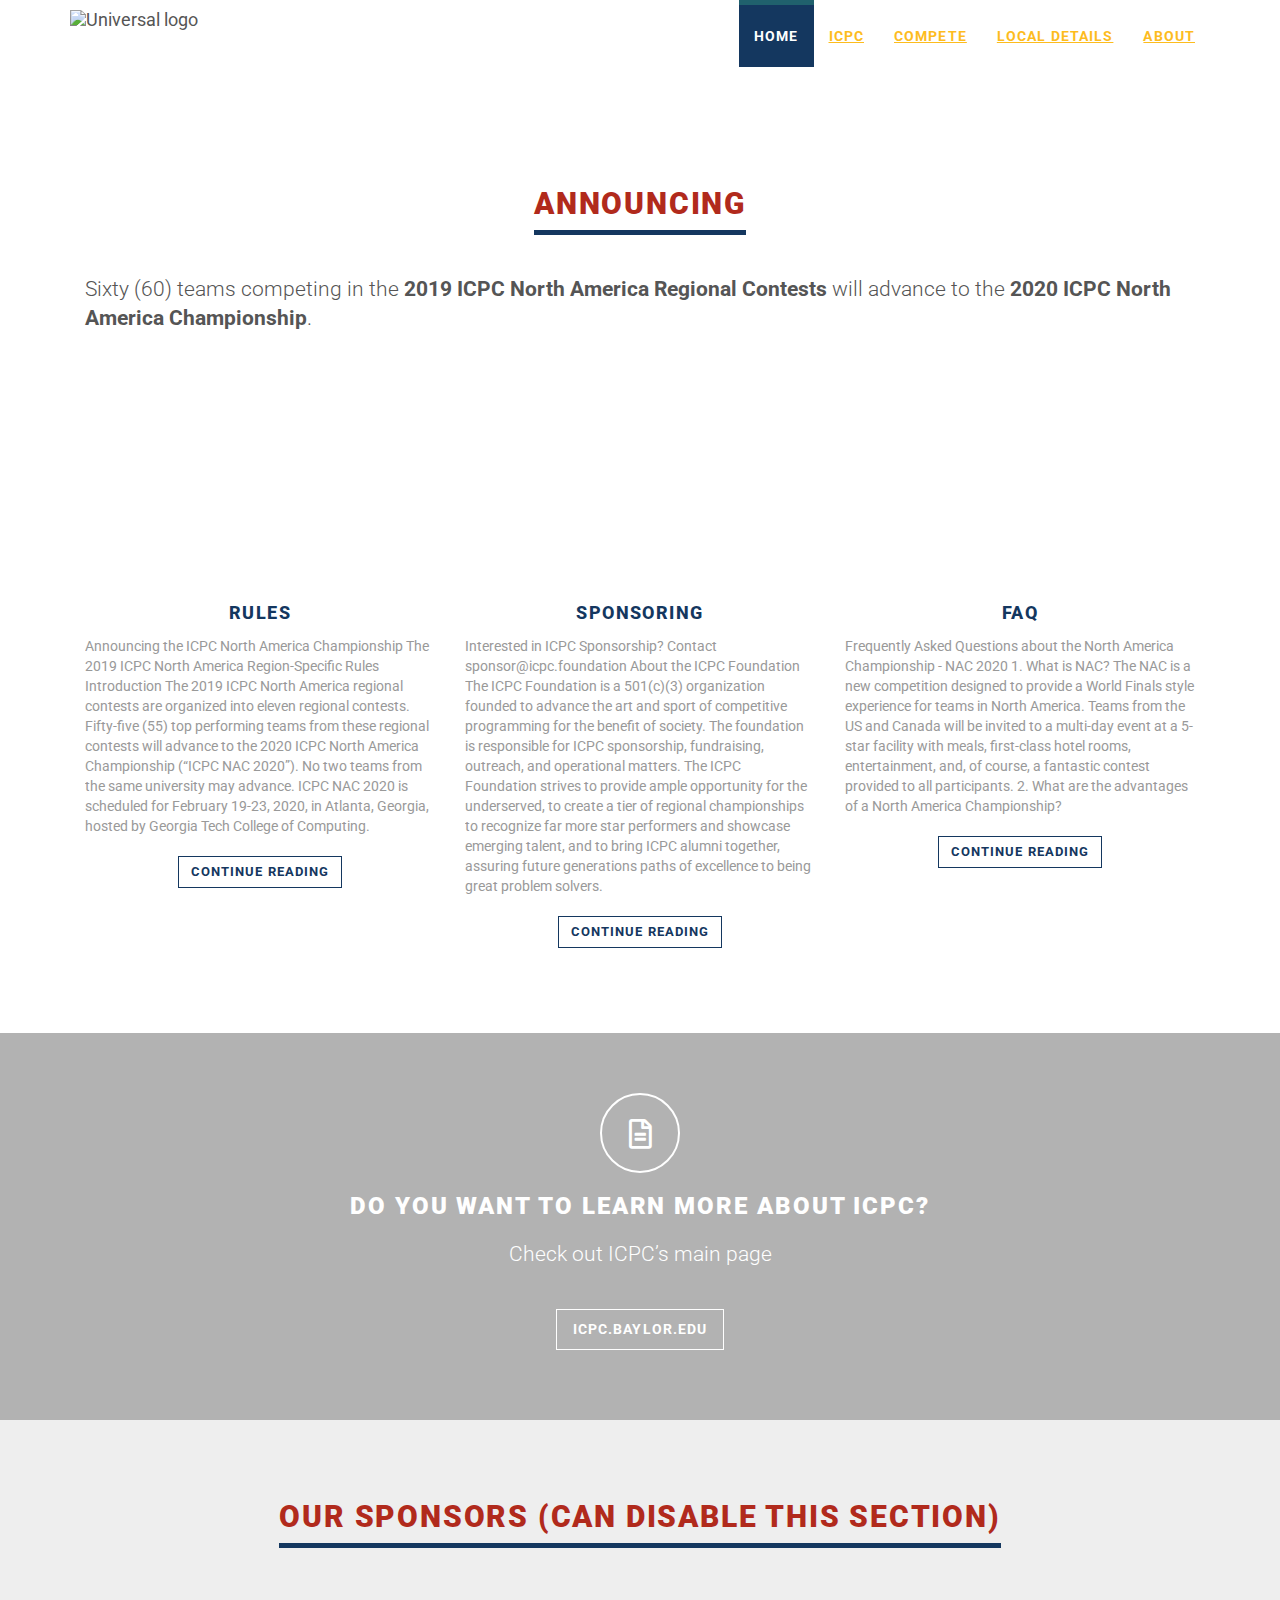
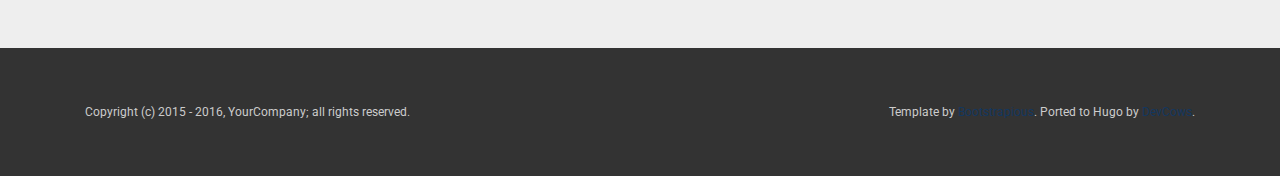
==== index.html @ 0834f76c "Add files via upload" ====
<!DOCTYPE html>
<html lang="en-us">

  <head>
  <meta charset="utf-8">
  <meta name="robots" content="all,follow">
  <meta name="googlebot" content="index,follow,snippet,archive">
  <meta name="viewport" content="width=device-width, initial-scale=1">
  
  <title>Universal</title>
  <meta name="author" content="DevCows" />
  
  
  
  
  <meta name="keywords" content="devows, hugo, go">
  
  
  <meta name="description" content="Site template made by devcows using hugo">

  <meta name="generator" content="Hugo 0.63.2" />

  
  <link href='//fonts.googleapis.com/css?family=Roboto:400,100,100italic,300,300italic,500,700,800' rel='stylesheet' type='text/css'>

  
  <link rel="stylesheet" href="//use.fontawesome.com/releases/v5.11.2/css/all.css">
  <link rel="stylesheet" href="//maxcdn.bootstrapcdn.com/bootstrap/3.3.7/css/bootstrap.min.css" integrity="sha384-BVYiiSIFeK1dGmJRAkycuHAHRg32OmUcww7on3RYdg4Va+PmSTsz/K68vbdEjh4u" crossorigin="anonymous">

  
  <link href="/css/animate.css" rel="stylesheet">

  
  
    <link href="/css/style.default.css" rel="stylesheet" id="theme-stylesheet">
  

  
  <link href="/css/custom.css" rel="stylesheet">

  
  
    <!--[if lt IE 9]>
        <script src="https://oss.maxcdn.com/html5shiv/3.7.2/html5shiv.min.js"></script>
        <script src="https://oss.maxcdn.com/respond/1.4.2/respond.min.js"></script>
    <![endif]-->
  

  
  <link rel="shortcut icon" href="/img/favicon.ico" type="image/x-icon" />
  <link rel="apple-touch-icon" href="/img/apple-touch-icon.png" />

  
  <link href="/css/owl.carousel.css" rel="stylesheet">
  <link href="/css/owl.theme.css" rel="stylesheet">

  
  <link rel="alternate" href="/index.xml" type="application/rss+xml" title="Universal">

  
  
  
  
  
  
  
  <meta property="og:locale" content="en_us">
  <meta property="og:site_name" content="Universal">
  <meta property="og:title" content="Universal">
  <meta property="og:type" content="website">
  <meta property="og:url" content="/" />
  <meta property="og:description" content="Site template made by devcows using hugo">
  <meta property="og:image" content="img/sharing-default.png">
  <meta property="og:image:type" content="image/png">
  
  
  
    <meta property="og:image:width" content="800">
    <meta property="og:image:height" content="420">
  
  
  <meta property="og:updated_time" content="2019-10-19T21:49:20&#43;0200">
  

  
  <meta name="twitter:card" content="summary">
  <meta name="twitter:site" content="@GoHugoIO">
  <meta name="twitter:title" content="Universal">
  
  <meta name="twitter:image" content="img/sharing-default.png">
  
  <meta name="twitter:description" content="Site template made by devcows using hugo">
  

</head>


  <body>

    <div id="all">

        <header>

          


          <div class="navbar-affixed-top" data-spy="affix" data-offset-top="200">

    <div class="navbar navbar-default yamm" role="navigation" id="navbar">

        <div class="container">
            <div class="navbar-header">
                <a class="navbar-brand home" href="/">
                    <img src="/img/icpc_logo_xxs.png" alt="Universal logo" class="hidden-xs hidden-sm">
                    <img src="/img/icpc_logo_xs.png" alt="Universal logo" class="visible-xs visible-sm">
                    <span class="sr-only">Universal - go to homepage</span>
                </a>
                <div class="navbar-buttons">
                    <button type="button" class="navbar-toggle btn-template-main" data-toggle="collapse" data-target="#navigation">
                      <span class="sr-only">Toggle Navigation</span>
                        <i class="fas fa-align-justify"></i>
                    </button>
                </div>
            </div>
            

            <div class="navbar-collapse collapse" id="navigation">
                <ul class="nav navbar-nav navbar-right">
                  
                  
                  
                  <li class="dropdown active">
                    
                    <a href="/">Home</a>
                    
                  </li>
                  
                  
                  <li class="dropdown">
                    
                    <a href="https://icpc.baylor.edu/">ICPC</a>
                    
                  </li>
                  
                  
                  <li class="dropdown">
                    
                    <a href="https://icpc.baylor.edu/regionals/upcoming">Compete</a>
                    
                  </li>
                  
                  
                  <li class="dropdown">
                    
                    <a href="https://icpcnac2020.cc.gatech.edu/">Local Details</a>
                    
                  </li>
                  
                  
                  <li class="dropdown">
                    
                    <a href="/about/">About</a>
                    
                  </li>
                  
                </ul>
            </div>
            

            <div class="collapse clearfix" id="search">

                <form class="navbar-form" role="search">
                    <div class="input-group">
                        <input type="text" class="form-control" placeholder="Search">
                        <span class="input-group-btn">

                    <button type="submit" class="btn btn-template-main"><i class="fas fa-search"></i></button>

                </span>
                    </div>
                </form>

            </div>
            

        </div>
    </div>
    

</div>




        </header>

        


<section>
    <div class="home-carousel">
        <div class="dark-mask"></div>
        <div class="container">
            <div class="homepage owl-carousel">
                
                <div class="item">
                    <div class="row">
                        <div class="col-sm-5 right">
                            <h1>2020 ICPC North Regional Championsip</h1>
                            <p>February 19-23, 2020</p><p>Atlanta, Georgia</p>
                        </div>
                        <div class="col-sm-7">
                            <img class="img-responsive" src="img/logo0.png" alt="">
                        </div>
                    </div>
                </div>
                
                <div class="item">
                    <div class="row">
                        <div class="col-sm-5 right">
                            <h1>Hosted by</h1>
                            <p> Georgia Tech College of Computing</p>

                        </div>
                        <div class="col-sm-7">
                            <img class="img-responsive" src="img/gt.jpg" alt="">
                        </div>
                    </div>
                </div>
                
            </div>
            
        </div>
    </div>
</section>





        




        




        

<section class="bar background-white no-mb">
    <div class="container">

        <div class="col-md-12">
            <div class="heading text-center">
                <h2>Announcing</h2>
            </div>

            <p class="lead">
              Sixty (60) teams competing in the <!-- raw HTML omitted --> <strong>2019 ICPC North America Regional Contests</strong> <!-- raw HTML omitted --> will advance to the <!-- raw HTML omitted --><strong>2020 ICPC North America Championship</strong>.
            </p>

            

            <div class="row">
                
                
                <div class="col-md-4 col-sm-6">
                    <div class="box-image-text blog">
                        <div class="top">
                            <div class="image" style="overflow:hidden">
                                
                                <img src="/img/winners.jpg" class="img-responsive" alt="" >
                                
                            </div>
                            <div class="bg"></div>
                            <div class="text">
                                <p class="buttons">
                                    <a href="/blog/2019/10/19/rules/" class="btn btn-template-transparent-primary"><i class="fas fa-link"></i> Read more</a>
                                </p>
                            </div>
                        </div>

                        <div class="content">
                            <h4><a href="/blog/2019/10/19/rules/">Rules</a></h4>
                            <p class="author-category">
                            
                            
                            </p>
                            <p class="intro">Announcing the ICPC North America Championship The 2019 ICPC North America Region-Specific Rules Introduction The 2019 ICPC North America regional contests are organized into eleven regional contests. Fifty-five (55) top performing teams from these regional contests will advance to the 2020 ICPC North America Championship (“ICPC NAC 2020”). No two teams from the same university may advance. ICPC NAC 2020 is scheduled for February 19-23, 2020, in Atlanta, Georgia, hosted by Georgia Tech College of Computing.</p>
                            <p class="read-more">
                              <a href="/blog/2019/10/19/rules/" class="btn btn-template-main">Continue reading</a>
                            </p>
                        </div>
                    </div>
                    

                </div>
                
                <div class="col-md-4 col-sm-6">
                    <div class="box-image-text blog">
                        <div class="top">
                            <div class="image" style="overflow:hidden">
                                
                                <img src="/img/logo0.png" class="img-responsive" alt="" >
                                
                            </div>
                            <div class="bg"></div>
                            <div class="text">
                                <p class="buttons">
                                    <a href="/blog/2019/10/18/sponsoring/" class="btn btn-template-transparent-primary"><i class="fas fa-link"></i> Read more</a>
                                </p>
                            </div>
                        </div>

                        <div class="content">
                            <h4><a href="/blog/2019/10/18/sponsoring/">Sponsoring</a></h4>
                            <p class="author-category">
                            
                            
                            </p>
                            <p class="intro">Interested in ICPC Sponsorship? Contact sponsor@icpc.foundation About the ICPC Foundation The ICPC Foundation is a 501(c)(3) organization founded to advance the art and sport of competitive programming for the benefit of society. The foundation is responsible for ICPC sponsorship, fundraising, outreach, and operational matters. The ICPC Foundation strives to provide ample opportunity for the underserved, to create a tier of regional championships to recognize far more star performers and showcase emerging talent, and to bring ICPC alumni together, assuring future generations paths of excellence to being great problem solvers.</p>
                            <p class="read-more">
                              <a href="/blog/2019/10/18/sponsoring/" class="btn btn-template-main">Continue reading</a>
                            </p>
                        </div>
                    </div>
                    

                </div>
                
                <div class="col-md-4 col-sm-6">
                    <div class="box-image-text blog">
                        <div class="top">
                            <div class="image" style="overflow:hidden">
                                
                                <img src="/img/banners/banner-4.jpg" class="img-responsive" alt="" >
                                
                            </div>
                            <div class="bg"></div>
                            <div class="text">
                                <p class="buttons">
                                    <a href="/blog/2019/10/17/faq/" class="btn btn-template-transparent-primary"><i class="fas fa-link"></i> Read more</a>
                                </p>
                            </div>
                        </div>

                        <div class="content">
                            <h4><a href="/blog/2019/10/17/faq/">FAQ</a></h4>
                            <p class="author-category">
                            
                            
                            </p>
                            <p class="intro">Frequently Asked Questions about the North America Championship - NAC 2020 1. What is NAC? The NAC is a new competition designed to provide a World Finals style experience for teams in North America. Teams from the US and Canada will be invited to a multi-day event at a 5-star facility with meals, first-class hotel rooms, entertainment, and, of course, a fantastic contest provided to all participants.
2. What are the advantages of a North America Championship?</p>
                            <p class="read-more">
                              <a href="/blog/2019/10/17/faq/" class="btn btn-template-main">Continue reading</a>
                            </p>
                        </div>
                    </div>
                    

                </div>
                

            </div>
            

            

        </div>
    </div>
    
</section>





        

<section class="bar background-image-fixed-2 no-mb color-white text-center">
    <div class="dark-mask"></div>
    <div class="container">
        <div class="row">
            <div class="col-md-12">
                <div class="icon icon-lg"><i class="far fa-file-alt"></i>
                </div>
                <h3 class="text-uppercase">Do you want to learn more about ICPC?</h3>
                <p class="lead">Check out ICPC&rsquo;s main page</p>
                <p class="text-center">
                    
                    <a href="https://icpc.baylor.edu/" class="btn btn-template-transparent-black btn-lg">
                    
                        
                        ICPC.BAYLOR.EDU
                        
                    
                    </a>
                    
                </p>
            </div>
        </div>
    </div>
</section>




        


<section class="bar background-gray no-mb">
    <div class="container">
        <div class="row">
            <div class="col-md-12">
                <div class="heading text-center">
                    <h2>Our Sponsors (can disable this section)</h2>
                </div>

                <p class="lead">
                  
                </p>

                <ul class="owl-carousel customers">
                    
                    <li class="item" title="customer-1">
                        
                          <a href="http://www.customer1.com" target="_blank">
                            <img src="img/clients/customer-1.png" alt="customer-1" class="img-responsive" />
                          </a>
                        
                    </li>
                    
                    <li class="item" title="customer-2">
                        
                          <a href="http://www.customer2.com" target="_blank">
                            <img src="img/clients/customer-2.png" alt="customer-2" class="img-responsive" />
                          </a>
                        
                    </li>
                    
                    <li class="item" title="customer-3">
                        
                          <a href="http://www.customer3.com" target="_blank">
                            <img src="img/clients/customer-3.png" alt="customer-3" class="img-responsive" />
                          </a>
                        
                    </li>
                    
                    <li class="item" title="customer-4">
                        
                          <a href="http://www.customer4.com" target="_blank">
                            <img src="img/clients/customer-4.png" alt="customer-4" class="img-responsive" />
                          </a>
                        
                    </li>
                    
                    <li class="item" title="customer-5">
                        
                          <a href="http://www.customer5.com" target="_blank">
                            <img src="img/clients/customer-5.png" alt="customer-5" class="img-responsive" />
                          </a>
                        
                    </li>
                    
                    <li class="item" title="customer-6">
                        
                          <a href="http://www.customer6.com" target="_blank">
                            <img src="img/clients/customer-6.png" alt="customer-6" class="img-responsive" />
                          </a>
                        
                    </li>
                    
                </ul>
                
            </div>
        </div>
    </div>
</section>





        

<div id="copyright">
    <div class="container">
        <div class="col-md-12">
            
            <p class="pull-left">Copyright (c) 2015 - 2016, YourCompany; all rights reserved.</p>
            
            <p class="pull-right">
              Template by <a href="https://bootstrapious.com/p/universal-business-e-commerce-template">Bootstrapious</a>.
              

              Ported to Hugo by <a href="https://github.com/devcows/hugo-universal-theme">DevCows</a>.
            </p>
        </div>
    </div>
</div>





    </div>
    

    
<script src="//code.jquery.com/jquery-3.1.1.min.js" integrity="sha256-hVVnYaiADRTO2PzUGmuLJr8BLUSjGIZsDYGmIJLv2b8=" crossorigin="anonymous"></script>
<script src="//maxcdn.bootstrapcdn.com/bootstrap/3.3.7/js/bootstrap.min.js" integrity="sha384-Tc5IQib027qvyjSMfHjOMaLkfuWVxZxUPnCJA7l2mCWNIpG9mGCD8wGNIcPD7Txa" crossorigin="anonymous"></script>

<script src="//cdnjs.cloudflare.com/ajax/libs/jquery-cookie/1.4.1/jquery.cookie.min.js"></script>
<script src="//cdnjs.cloudflare.com/ajax/libs/waypoints/4.0.1/jquery.waypoints.min.js"></script>
<script src="//cdnjs.cloudflare.com/ajax/libs/Counter-Up/1.0/jquery.counterup.min.js"></script>
<script src="//cdnjs.cloudflare.com/ajax/libs/jquery-parallax/1.1.3/jquery-parallax.js"></script>

<script src="//maps.googleapis.com/maps/api/js?key=AIzaSyCFhtWLJcE30xOAjcbSFi-0fnoVmQZPb1Y&v=3.exp"></script>

<script src="/js/hpneo.gmaps.js"></script>
<script src="/js/gmaps.init.js"></script>
<script src="/js/front.js"></script>


<script src="/js/owl.carousel.min.js"></script>



  </body>
</html>
---- css/style.default.css ----
.clearfix:before,
.clearfix:after,
.navbar:before,
.navbar:after,
.navbar-header:before,
.navbar-header:after {
  content: " ";
  display: table;
}
.clearfix:after,
.navbar:after,
.navbar-header:after {
  clear: both;
}
.center-block {
  display: block;
  margin-left: auto;
  margin-right: auto;
}
.pull-right {
  float: right !important;
}
.pull-left {
  float: left !important;
}
.hide {
  display: none !important;
}
.show {
  display: block !important;
}
.invisible {
  visibility: hidden;
}
.text-hide {
  font: 0/0 a;
  color: transparent;
  text-shadow: none;
  background-color: transparent;
  border: 0;
}
.hidden {
  display: none !important;
  visibility: hidden !important;
}
.affix {
  position: fixed;
  -webkit-transform: translate3d(0, 0, 0);
  transform: translate3d(0, 0, 0);
}
/* general styles */
a,
button {
  -webkit-transition: all 0.2s ease-out;
  -moz-transition: all 0.2s ease-out;
  transition: all 0.2s ease-out;
}
a i[class^="fa"],
button i[class^="fa"] {
  margin: 0 5px;
}
.clickable {
  cursor: pointer !important;
}
.required {
  color: #14375f;

}
.accent {
  color: #14375f;
}
.text-uppercase {
  text-transform: uppercase;
  letter-spacing: 0.08em;
}
@media (max-width: 991px) {
  .text-center-sm {
    text-align: center;
  }
}
p.lead {
  margin-bottom: 40px;
}
section,
div.section {
  margin-bottom: 40px;
}
.no-mb {
  margin-bottom: 0 !important;
}
.mb-small {
  margin-bottom: 20px !important;
}
.heading {
  margin-bottom: 40px;
}
.heading h1,
.heading h2,
.heading h3,
.heading h4,
.heading h5 {
  display: inline-block;
  border-bottom: solid 5px #14375f;
  line-height: 1.1;
  margin-bottom: 0;
  padding-bottom: 10px;
  vertical-align: middle;
  text-transform: uppercase;
  letter-spacing: 0.06em;
}
.heading h1 i[class^="fa"],
.heading h2 i[class^="fa"],
.heading h3 i[class^="fa"],
.heading h4 i[class^="fa"],
.heading h5 i[class^="fa"] {
  display: inline-block;
  background: #14375f;
  width: 30px;
  height: 30px;
  vertical-align: middle;
  text-align: center;
  color: #fff;
  font-size: 12px;
  line-height: 30px;
  border-radius: 15px;
}
.icon {
  display: inline-block;
  width: 80px;
  height: 80px;
  color: #fff;
  line-height: 80px;
  border-radius: 40px;
  border: solid 1px #fff;
  font-size: 20px;
}
.icon.icon-lg {
  font-size: 30px;
  border-width: 2px;
}
.ul-icons {
  padding-left: 10px;
}
.ul-icons li {
  list-style-type: none;
  line-height: 20px;
  margin-bottom: 20px;
}
.ul-icons li i {
  width: 20px;
  height: 20px;
  background: #14375f;
  color: #fff;
  text-align: center;
  border-radius: 10px;
  line-height: 20px;
  margin-right: 10px;
}
ul.list-style-none {
  list-style: none;
}
#text-page h1,
#text-page h2,
#text-page h3 {
  font-weight: 700;
}
#error-page {
  text-align: center;
  margin-top: 40px;
  margin-bottom: 100px;
}
#error-page h4 {
  margin-bottom: 40px;
}
#error-page p.buttons {
  margin-top: 40px;
}
.pages-listing .item {
  text-align: center;
}
.pages-listing .item h3 {
  font-size: 18px;
  text-transform: uppercase;
  margin-bottom: 20px;
  letter-spacing: 0.08em;
}
.pages-listing .item h3 a {
  color: #555555;
}
.pages-listing .item .text {
  margin-bottom: 20px;
}
.pages-listing .item .text p {
  color: #999999;
  font-size: 12px;
  margin-bottom: 20px;
}
.banner {
  margin-bottom: 30px;
  text-align: center;
}
.banner img {
  margin: 0 auto;
}
.banner a:hover img {
  opacity: 0.8;
  filter: alpha(opacity=80);
  -webkit-transition: all 0.2s ease-out;
  -moz-transition: all 0.2s ease-out;
  transition: all 0.2s ease-out;
}
.pages {
  text-align: center;
}
.pages .loadMore {
  text-align: center;
}
.pages .pagination {
  text-align: center;
}
.features-buttons button {
  margin-bottom: 20px;
}
@media (min-width: 1300px) {
  body.boxed {
    background: url(https://www.toptal.com/designers/subtlepatterns/patterns/subtle_zebra_3d.png);
  }
  body.boxed #all {
    position: relative;
    background: #fff;
    width: 1200px;
    margin: 0 auto;
    overflow: hidden;
    -webkit-box-shadow: 0 0 5px #cccccc;
    box-shadow: 0 0 5px #cccccc;
  }
}
#top {
  background: #555555;
  color: #eeeeee;
  padding: 10px 0;
}
#top p {
  margin: 0;
  font-size: 12px;
}
#top .social {
  float: right;
  text-align: right;
}
#top .social a {
  color: #999999;
  display: inline-block;
  width: 24px;
  height: 24px;
  border-radius: 12px;
  line-height: 24px;
  font-size: 12px;
  text-align: center;
}
#top .social a:hover {
  color: #fff;
  background: #4fbfa8;
  -webkit-transform: scale(1.1);
  transform: scale(1.1);
}
#top .social a:hover.facebook {
  background-color: #4460ae;
}
#top .social a:hover.gplus {
  background-color: #c21f25;
}
#top .social a:hover.twitter {
  background-color: #3cf;
}
#top .social a:hover.instagram {
  background-color: #cd4378;
}
#top .social a:hover.email {
  background-color: #4a7f45;
}
#top .login {
  float: right;
}
#top .login a {
  font-size: 12px;
  color: #eeeeee;
  margin-right: 15px;
  text-decoration: none;
  text-transform: uppercase;
  font-weight: 700;
  letter-spacing: 0.10em;
}
@media (max-width: 767px) {
  #top .login {
    float: left;
  }
}
#top.light {
  background: #fff;
  color: #999999;
  border-bottom: solid 1px #eeeeee;
}
#top.light .login a {
  color: #555555;
}
.navbar {
  border: none;
}
.navbar ul.nav > li > a {
  text-transform: uppercase;
  text-decoration: underline;
  font-weight: bold;
  letter-spacing: 0.08em;
  border-top: solid 5px transparent;
  color: #fdbc1e;
}
.navbar ul.nav > li > a:hover {
  border-top: solid 5px #14375f;
}
.navbar ul.nav > li.active > a,
.navbar ul.nav > li.open > a {
  text-decoration: none !important;
  border-top: solid 5px #20616d;
}
@media (max-width: 768px) {
  .navbar ul.nav > li.active > a,
  .navbar ul.nav > li.open > a {
    border-top-color: transparent;
  }
  .navbar ul.nav > li > a:hover {
    border-top-color: transparent;
  }
}
.navbar.navbar-light ul.nav > li.active > a {
  border-top: solid 5px #20616d;
  background: #fff !important;
  color: #555555 !important;
}
.navbar.navbar-light ul.nav > li.active > a:hover {
  border-top: solid 5px #20616d;
}
.navbar.navbar-light ul.nav > li > a:hover,
.navbar.navbar-light ul.nav > li.open > a:hover,
.navbar.navbar-light ul.nav > li > a:focus,
.navbar.navbar-light ul.nav > li.open > a:focus {
  border-top: solid 5px #14375f;
  background: #fff !important;
  color: #555555 !important;
}
.navbar ul.dropdown-menu {
  margin: 0;
  padding: 0;
}
.navbar ul.dropdown-menu li {
  list-style-type: none;
  border-bottom: solid 1px #eeeeee;
  text-transform: uppercase;
  letter-spacing: 0.08em;
  padding: 4px 0;
}
.navbar ul.dropdown-menu li a {
  position: relative;
  color: #999999;
  font-size: 12px;
  display: block;
  -webkit-transition: all 0.2s ease-out;
  -moz-transition: all 0.2s ease-out;
  transition: all 0.2s ease-out;
  left: 0;
}
.navbar ul.dropdown-menu li a:hover {
  color: #14375f;
  text-decoration: none;
  background: none;
  left: 2px;
  -webkit-transition: all 0.2s ease-out;
  -moz-transition: all 0.2s ease-out;
  transition: all 0.2s ease-out;
}
@media (max-width: 767px) {
  .navbar ul.dropdown-menu li a:hover {
    left: 0;
  }
}
.navbar .yamm-content h3 {
  font-size: 18px;
  text-transform: uppercase;
  padding-bottom: 10px;
  margin-top: 5px;
  border-bottom: dotted 1px #555555;
  letter-spacing: 0.08em;
}
@media (max-width: 767px) {
  .navbar .yamm-content h3 {
    font-size: 14px;
  }
}
.navbar .yamm-content h5 {
  text-transform: uppercase;
  padding-bottom: 10px;
  border-bottom: dotted 1px #555555;
  letter-spacing: 0.08em;
}
.navbar .yamm-content ul {
  margin: 0;
  padding: 0;
}
.navbar .yamm-content ul li {
  list-style-type: none;
  border-bottom: solid 1px #eeeeee;
  text-transform: uppercase;
  padding: 4px 0;
}
.navbar .yamm-content ul li a {
  position: relative;
  color: #999999;
  font-size: 12px;
  display: block;
  -webkit-transition: all 0.2s ease-out;
  -moz-transition: all 0.2s ease-out;
  transition: all 0.2s ease-out;
}
.navbar .yamm-content ul li a:hover {
  color: #14375f;
  text-decoration: none;
  padding-left: 2px;
}
.navbar .yamm-content .banner {
  margin-bottom: 10px;
}
.navbar .yamm-fw .dropdown-menu {
  padding: 0;
}
.navbar .navbar-buttons {
  float: right;
}
.navbar .navbar-buttons button,
.navbar .navbar-buttons a.btn,
.navbar .navbar-buttons .btn-default.navbar-toggle {
  margin-top: 11px;
  margin-bottom: 11px;
  margin-left: 0;
  margin-right: 5px;
}
.navbar .btn-default,
.navbar .btn-default.navbar-toggle {
  color: #999999;
  background-color: #fff;
  margin-left: 7px;
  margin-right: 0;
}
.navbar .btn-default:hover,
.navbar .btn-default.navbar-toggle:hover,
.navbar .btn-default:focus,
.navbar .btn-default.navbar-toggle:focus {
  background-color: #fff;
  border-color: #14375f;
  color: #14375f;
}
.navbar #search {
  clear: both;
  border-top: solid 1px #14375f;
  text-align: right;
}
.navbar #search form {
  float: right;
}
.navbar #search form .input-group {
  width: 500px;
}
@media (max-width: 768px) {
  .navbar #search form .input-group {
    width: 100%;
  }
}
.navbar #basket-overview a {
  margin-left: 7px;
}
.navbar-affixed-top {
  top: -32px;
}
.navbar-affixed-top.affix-top {
  -webkit-transition: all 0.5s ease-out;
  -moz-transition: all 0.5s ease-out;
  transition: all 0.5s ease-out;
}
.navbar-affixed-top.affix {
  position: fixed;
  width: 100%;
  top: 0;
  z-index: 1000;
  -webkit-box-shadow: 0 0 5px #cccccc;
  box-shadow: 0 0 5px #cccccc;
  -webkit-transition: all 0.5s ease-out;
  -moz-transition: all 0.5s ease-out;
  transition: all 0.5s ease-out;
}
body.boxed .navbar-affixed-top.affix {
  position: static;
}
#login-modal {
  overflow: hidden;
}
#login-modal .modal-header h4 {
  text-transform: uppercase;
}
#login-modal form {
  margin-bottom: 20px;
}
#login-modal a {
  color: #14375f;
}
#login-modal p {
  font-weight: 300;
  margin-bottom: 20px;
  font-size: 13px;
}
/* buttons  */
.btn {
  font-weight: 700;
  font-family: "Roboto", Helvetica, Arial, sans-serif;
  text-transform: uppercase;
  letter-spacing: 0.08em;
  padding: 6px 12px;
  font-size: 13px;
  line-height: 1.42857143;
  border-radius: 0;
}
.input-group .btn {
  font-size: 14px;
}
.btn-lg {
  padding: 10px 16px;
  font-size: 14px;
  line-height: 1.33;
  border-radius: 0;
}
.btn-sm {
  padding: 5px 10px;
  font-size: 12px;
  line-height: 1.5;
  border-radius: 0;
}
.btn-xs {
  padding: 1px 5px;
  font-size: 12px;
  line-height: 1.5;
  border-radius: 0;
}
.btn-template-main {
  color: #14375f;
  background-color: #ffffff;
  border-color: #14375f;
}
.btn-template-main:hover,
.btn-template-main:focus,
.btn-template-main:active,
.btn-template-main.active,
.open > .dropdown-toggle.btn-template-main {
  color: #14375f;
  background-color: #e6e6e6;
  border-color: #2a7d8c;
}
.btn-template-main:active,
.btn-template-main.active,
.open > .dropdown-toggle.btn-template-main {
  background-image: none;
}
.btn-template-main.disabled,
.btn-template-main[disabled],
fieldset[disabled] .btn-template-main,
.btn-template-main.disabled:hover,
.btn-template-main[disabled]:hover,
fieldset[disabled] .btn-template-main:hover,
.btn-template-main.disabled:focus,
.btn-template-main[disabled]:focus,
fieldset[disabled] .btn-template-main:focus,
.btn-template-main.disabled:active,
.btn-template-main[disabled]:active,
fieldset[disabled] .btn-template-main:active,
.btn-template-main.disabled.active,
.btn-template-main[disabled].active,
fieldset[disabled] .btn-template-main.active {
  background-color: #ffffff;
  border-color: #14375f;
}
.btn-template-main .badge {
  color: #ffffff;
  background-color: #14375f;
}
.btn-template-main:hover,
.btn-template-main:focus,
.btn-template-main:active,
.btn-template-main.active {
  background: #14375f;
  color: #ffffff;
  border-color: #14375f;
}
.btn-template-transparent-primary {
  color: #ffffff;
  background-color: transparent;
  border-color: #ffffff;
}
.btn-template-transparent-primary:hover,
.btn-template-transparent-primary:focus,
.btn-template-transparent-primary:active,
.btn-template-transparent-primary.active,
.open > .dropdown-toggle.btn-template-transparent-primary {
  color: #ffffff;
  background-color: rgba(0, 0, 0, 0);
  border-color: #e0e0e0;
}
.btn-template-transparent-primary:active,
.btn-template-transparent-primary.active,
.open > .dropdown-toggle.btn-template-transparent-primary {
  background-image: none;
}
.btn-template-transparent-primary.disabled,
.btn-template-transparent-primary[disabled],
fieldset[disabled] .btn-template-transparent-primary,
.btn-template-transparent-primary.disabled:hover,
.btn-template-transparent-primary[disabled]:hover,
fieldset[disabled] .btn-template-transparent-primary:hover,
.btn-template-transparent-primary.disabled:focus,
.btn-template-transparent-primary[disabled]:focus,
fieldset[disabled] .btn-template-transparent-primary:focus,
.btn-template-transparent-primary.disabled:active,
.btn-template-transparent-primary[disabled]:active,
fieldset[disabled] .btn-template-transparent-primary:active,
.btn-template-transparent-primary.disabled.active,
.btn-template-transparent-primary[disabled].active,
fieldset[disabled] .btn-template-transparent-primary.active {
  background-color: transparent;
  border-color: #ffffff;
}
.btn-template-transparent-primary .badge {
  color: transparent;
  background-color: #ffffff;
}
.btn-template-transparent-primary:hover,
.btn-template-transparent-primary:focus,
.btn-template-transparent-primary:active,
.btn-template-transparent-primary.active {
  background: #fff;
  color: #14375f;
  border-color: #fff;
}
.btn-template-transparent-black {
  color: #ffffff;
  background-color: transparent;
  border-color: #ffffff;
}
.btn-template-transparent-black:hover,
.btn-template-transparent-black:focus,
.btn-template-transparent-black:active,
.btn-template-transparent-black.active,
.open > .dropdown-toggle.btn-template-transparent-black {
  color: #ffffff;
  background-color: rgba(0, 0, 0, 0);
  border-color: #e0e0e0;
}
.btn-template-transparent-black:active,
.btn-template-transparent-black.active,
.open > .dropdown-toggle.btn-template-transparent-black {
  background-image: none;
}
.btn-template-transparent-black.disabled,
.btn-template-transparent-black[disabled],
fieldset[disabled] .btn-template-transparent-black,
.btn-template-transparent-black.disabled:hover,
.btn-template-transparent-black[disabled]:hover,
fieldset[disabled] .btn-template-transparent-black:hover,
.btn-template-transparent-black.disabled:focus,
.btn-template-transparent-black[disabled]:focus,
fieldset[disabled] .btn-template-transparent-black:focus,
.btn-template-transparent-black.disabled:active,
.btn-template-transparent-black[disabled]:active,
fieldset[disabled] .btn-template-transparent-black:active,
.btn-template-transparent-black.disabled.active,
.btn-template-transparent-black[disabled].active,
fieldset[disabled] .btn-template-transparent-black.active {
  background-color: transparent;
  border-color: #ffffff;
}
.btn-template-transparent-black .badge {
  color: transparent;
  background-color: #ffffff;
}
.btn-template-transparent-black:hover,
.btn-template-transparent-black:focus,
.btn-template-transparent-black:active,
.btn-template-transparent-black.active {
  background: #fff;
  color: #000;
  border-color: #fff;
}
.btn-template-primary {
  color: #ffffff;
  background-color: #14375f;
  border-color: #14375f;
}
.btn-template-primary:hover,
.btn-template-primary:focus,
.btn-template-primary:active,
.btn-template-primary.active,
.open > .dropdown-toggle.btn-template-primary {
  color: #ffffff;
  background-color: #2c8494;
  border-color: #2a7d8c;
}
.btn-template-primary:active,
.btn-template-primary.active,
.open > .dropdown-toggle.btn-template-primary {
  background-image: none;
}
.btn-template-primary.disabled,
.btn-template-primary[disabled],
fieldset[disabled] .btn-template-primary,
.btn-template-primary.disabled:hover,
.btn-template-primary[disabled]:hover,
fieldset[disabled] .btn-template-primary:hover,
.btn-template-primary.disabled:focus,
.btn-template-primary[disabled]:focus,
fieldset[disabled] .btn-template-primary:focus,
.btn-template-primary.disabled:active,
.btn-template-primary[disabled]:active,
fieldset[disabled] .btn-template-primary:active,
.btn-template-primary.disabled.active,
.btn-template-primary[disabled].active,
fieldset[disabled] .btn-template-primary.active {
  background-color: #14375f;
  border-color: #14375f;
}
.btn-template-primary .badge {
  color: #14375f;
  background-color: #ffffff;
}
#intro {
  background: url('../img/home.jpg') no-repeat center top;
  -webkit-background-size: cover;
  -moz-background-size: cover;
  -o-background-size: cover;
  background-size: cover;
}
#intro .item {
  font-family: "Roboto", Helvetica, Arial, sans-serif;
  height: 100%;
}
#intro .item h1 {
  text-transform: uppercase;
  font-size: 50px;
  color: #fff;
  margin-bottom: 40px;
  letter-spacing: 0.08em;
}
@media (max-width: 991px) {
  #intro .item h1 {
    font-size: 40px;
  }
}
@media (max-width: 767px) {
  #intro .item h1 {
    font-size: 25px;
  }
}
#intro .item h3 {
  color: #fff;
  margin-bottom: 40px;
}
@media (max-width: 767px) {
  #intro .item h3 {
    font-size: 15px;
    margin-bottom: 20px;
  }
}
#intro .item .btn {
  text-transform: none;
}
@media (max-width: 991px) {
  #intro .item .btn {
    font-size: 14px;
  }
}
@media (max-width: 991px) {
  #intro .item .carousel-caption {
    left: 10%;
    right: 10%;
  }
}
#intro .container,
#intro .row {
  height: 100%;
  position: relative;
}
.jumbotron {
  padding: 30px;
  margin-bottom: 0;
  position: relative;
  background: url('../img/winners.jpg') center center repeat;
  background-size: cover;
  -webkit-transition: all 0.2s ease-out;
  -moz-transition: all 0.2s ease-out;
  transition: all 0.2s ease-out;
}
.jumbotron .dark-mask {
  position: absolute;
  top: 0;
  left: 0;
  width: 100%;
  height: 100%;
  background: #14375f;
  opacity: 0.9;
  filter: alpha(opacity=90);
}
.jumbotron h1,
.jumbotron h2,
.jumbotron h3,
.jumbotron p,
.jumbotron ul {
  color: #fff;
}
.jumbotron h1,
.jumbotron h2,
.jumbotron h3 {
  color: #ffffff;
  text-transform: uppercase;
  letter-spacing: 0.08em;
}
.jumbotron p {
  margin-bottom: 20px;
  font-size: 21px;
  font-weight: 400;
}
.jumbotron p.text-uppercase {
  font-weight: 700;
}
.jumbotron > hr {
  border-top-color: #d5d5d5;
}
.container .jumbotron {
  border-radius: 0;
}
.jumbotron .container {
  max-width: 100%;
  z-index: 2;
}
@media screen and (min-width: 768px) {
  .jumbotron {
    padding-top: 48px;
    padding-bottom: 48px;
  }
  .container .jumbotron {
    padding-left: 60px;
    padding-right: 60px;
  }
  .jumbotron h1,
  .jumbotron .h1 {
    font-size: 46px;
  }
}
#categoryMenu h3 {
  padding: 20px;
  background: #f7f7f7;
  margin: 0;
  border-bottom: solid 1px #eeeeee;
  text-transform: uppercase;
  letter-spacing: 0.08em;
}
.panel.sidebar-menu h3 {
  padding: 5px 0;
  margin: 0;
}
.panel.sidebar-menu {
  background: #fff;
  margin: 0 0 20px;
  -webkit-box-sizing: border-box;
  -moz-box-sizing: border-box;
  box-sizing: border-box;
}
.panel.sidebar-menu .panel-heading {
  text-transform: uppercase;
  margin-bottom: 10px;
  background: none;
  padding: 0;
  letter-spacing: 0.08em;
  border-bottom: none;
}
.panel.sidebar-menu .panel-heading h1,
.panel.sidebar-menu .panel-heading h2,
.panel.sidebar-menu .panel-heading h3,
.panel.sidebar-menu .panel-heading h4,
.panel.sidebar-menu .panel-heading h5 {
  display: inline-block;
  border-bottom: solid 5px #14375f;
  line-height: 1.1;
  margin-bottom: 0;
  padding-bottom: 10px;
}
.panel.sidebar-menu .panel-heading .btn.btn-danger {
  color: #fff;
  margin-top: 5px;
}
.panel.sidebar-menu .panel-body {
  padding: 0;
}
.panel.sidebar-menu .panel-body span.colour {
  display: inline-block;
  width: 15px;
  height: 15px;
  border: solid 1px #555555;
  vertical-align: top;
  margin-top: 2px;
  margin-left: 5px;
}
.panel.sidebar-menu .panel-body span.colour.white {
  background: #fff;
}
.panel.sidebar-menu .panel-body span.colour.red {
  background: red;
}
.panel.sidebar-menu .panel-body span.colour.green {
  background: green;
}
.panel.sidebar-menu .panel-body span.colour.blue {
  background: blue;
}
.panel.sidebar-menu .panel-body span.colour.yellow {
  background: yellow;
}
.panel.sidebar-menu .panel-body label {
  color: #999999;
  font-size: 12px;
}
.panel.sidebar-menu .panel-body label:hover {
  color: #555555;
}
.panel.sidebar-menu ul.nav.category-menu {
  margin-bottom: 20px;
  text-transform: uppercase;
  font-weight: 700;
  letter-spacing: 0.08em;
}
.panel.sidebar-menu ul.nav.category-menu li a {
  font-family: "Roboto", Helvetica, Arial, sans-serif;
}
.panel.sidebar-menu ul.nav ul {
  list-style: none;
  padding-left: 0;
}
.panel.sidebar-menu ul.nav ul li {
  display: block;
}
.panel.sidebar-menu ul.nav ul li a {
  position: relative;
  font-family: "Times New Roman", Times, serif;
  font-weight: normal;
  text-transform: none !important;
  display: block;
  padding: 10px 15px;
  padding-left: 30px;
  font-size: 12px;
  color: #999999;
}
.panel.sidebar-menu ul.nav ul li a:hover,
.panel.sidebar-menu ul.nav ul li a:focus {
  text-decoration: none;
  background-color: #eeeeee;
}
.panel.sidebar-menu ul.tag-cloud {
  list-style: none;
  padding-left: 0;
}
.panel.sidebar-menu ul.tag-cloud li {
  display: inline-block;
}
.panel.sidebar-menu ul.tag-cloud li a {
  display: inline-block;
  padding: 5px;
  border: solid 1px #eeeeee;
  border-radius: 0;
  color: #14375f;
  margin: 5px 5px 5px 0;
  text-transform: uppercase;
  letter-spacing: 0.08em;
  font-weight: 700;
  font-size: 12px;
  text-decoration: none;
}
.panel.sidebar-menu ul.tag-cloud li a:hover {
  color: #14375f;
  border-color: #14375f;
}
.panel.sidebar-menu ul.tag-cloud li.active a {
  color: #FFFFFF;
  background-color: #14375f;
}
.panel.sidebar-menu ul.tag-cloud li.active a:hover {
  color: #FFFFFF;
}
.panel.sidebar-menu ul.popular,
.panel.sidebar-menu ul.recent {
  list-style: none;
  padding-left: 0;
  padding: 20px 0;
}
.panel.sidebar-menu ul.popular li,
.panel.sidebar-menu ul.recent li {
  margin-bottom: 10px;
  padding: 5px 0;
  border-bottom: dotted 1px #eeeeee;
}
.panel.sidebar-menu ul.popular li:before,
.panel.sidebar-menu ul.recent li:before,
.panel.sidebar-menu ul.popular li:after,
.panel.sidebar-menu ul.recent li:after {
  content: " ";
  display: table;
}
.panel.sidebar-menu ul.popular li:after,
.panel.sidebar-menu ul.recent li:after {
  clear: both;
}
.panel.sidebar-menu ul.popular li:before,
.panel.sidebar-menu ul.recent li:before,
.panel.sidebar-menu ul.popular li:after,
.panel.sidebar-menu ul.recent li:after {
  content: " ";
  display: table;
}
.panel.sidebar-menu ul.popular li:after,
.panel.sidebar-menu ul.recent li:after {
  clear: both;
}
.panel.sidebar-menu ul.popular li img,
.panel.sidebar-menu ul.recent li img {
  width: 50px;
  margin-right: 10px;
}
.panel.sidebar-menu ul.popular li h5,
.panel.sidebar-menu ul.recent li h5 {
  margin: 0 0 10px;
}
.panel.sidebar-menu ul.popular li h5 a,
.panel.sidebar-menu ul.recent li h5 a {
  font-weight: normal;
}
.panel.sidebar-menu ul.popular li p.date,
.panel.sidebar-menu ul.recent li p.date {
  float: right;
  font-size: 12px;
  color: #999999;
}
.panel.sidebar-menu ul.popular li:last-child,
.panel.sidebar-menu ul.recent li:last-child {
  border-bottom: none;
}
.panel.sidebar-menu .text-widget {
  font-size: 12px;
}
.panel.sidebar-menu.with-icons ul.nav li a:after {
  font-family: 'FontAwesome';
  content: "\f105";
  position: relative;
  top: 0;
  float: right;
}
/* ribbons for product sales etc. */
.ribbon {
  position: absolute;
  top: 50px;
  padding-left: 51px;
  font-weight: 700;
  letter-spacing: 0.08em;
}
.ribbon .ribbon-background {
  position: absolute;
  top: 0;
  right: 0;
}
.ribbon .theribbon {
  position: relative;
  width: 80px;
  padding: 6px 20px 6px 20px;
  margin: 30px 10px 10px -71px;
  color: #fff;
  background-color: #14375f;
  font-family: "Roboto", Helvetica, Arial, sans-serif;
}
.ribbon .theribbon:before,
.ribbon .theribbon:after {
  content: ' ';
  position: absolute;
  width: 0;
  height: 0;
}
.ribbon .theribbon:after {
  left: 0px;
  top: 100%;
  border-width: 5px 10px;
  border-style: solid;
  border-color: #000000 #000000 transparent transparent;
}
.ribbon.sale {
  top: 0;
}
.ribbon.new {
  top: 50px;
}
.ribbon.new .theribbon {
  background-color: #5bc0de;
  text-shadow: 0px 1px 2px #bbb;
}
.ribbon.new .theribbon:after {
  border-color: #2390b0 #2390b0 transparent transparent;
}
.ribbon.gift {
  top: 100px;
}
.ribbon.gift .theribbon {
  background-color: #5cb85c;
  text-shadow: 0px 1px 2px #bbb;
}
.ribbon.gift .theribbon:after {
  border-color: #357935 #357935 transparent transparent;
}
.owl-carousel .owl-controls .owl-page.active span,
.owl-theme .owl-controls .owl-page.active span,
.owl-carousel .owl-controls.clickable .owl-page:hover span,
.owl-theme .owl-controls.clickable .owl-page:hover span {
  background: #14375f;
}
.owl-carousel .owl-controls .owl-buttons,
.owl-theme .owl-controls .owl-buttons {
  position: absolute;
  top: 5px;
  right: 0;
}
.owl-carousel .owl-controls .owl-buttons div,
.owl-theme .owl-controls .owl-buttons div {
  width: 26px;
  height: 26px;
  line-height: 25px;
  margin: 0 5px 0 0;
  font-size: 18px;
  color: #14375f;
  padding: 0;
  background: #fff;
  border-radius: 13px;
  vertical-align: middle;
  text-align: center;
  opacity: 1;
  filter: alpha(opacity=100);
}
.home-carousel {
  position: relative;
  background: url('../img/photogrid.jpg') center center repeat;
  background-size: cover;
  -webkit-transition: all 0.2s ease-out;
  -moz-transition: all 0.2s ease-out;
  transition: all 0.2s ease-out;
}
.home-carousel .dark-mask {
  position: absolute;
  top: 0;
  left: 0;
  width: 100%;
  height: 100%;
  background: #14375f;
  opacity: 0.9;
  filter: alpha(opacity=90);
}
.home-carousel .owl-carousel {
  padding-top: 60px;
  padding-bottom: 20px;
}
.home-carousel .owl-theme .owl-controls .owl-page span {
  background: #666;
}
.home-carousel .owl-theme .owl-controls .owl-page.active span {
  background: #fff;
}
.home-carousel .owl-theme .owl-controls .owl-page:hover span {
  background: #fff;
}
@media (max-width: 767px) {
  .home-carousel {
    text-align: center !important;
  }
}
@media (min-width: 992px) {
  .home-carousel .right {
    text-align: right;
  }
}
.home-carousel h1,
.home-carousel h2,
.home-carousel h3,
.home-carousel p,
.home-carousel ul {
  color: #fff;
}
.home-carousel h1 {
  font-weight: 700;
  text-transform: uppercase;
  font-size: 46px;
  letter-spacing: 0.08em;
}
@media (max-width: 991px) {
  .home-carousel h1 {
    font-size: 36px;
  }
}
.home-carousel h2 {
  font-weight: 700;
  text-transform: uppercase;
  font-size: 40px;
  letter-spacing: 0.08em;
}
.home-carousel ul,
.home-carousel p {
  font-size: 18px;
  font-weight: 700;
  padding: 0;
  text-transform: uppercase;
  letter-spacing: 0.10em;
}
@media (max-width: 991px) {
  .home-carousel ul,
  .home-carousel p {
    font-size: 14px;
  }
}
.home-carousel ul li {
  margin-bottom: 10px;
}
.customers {
  padding: 0;
  margin-bottom: 40px;
}
.customers .item {
  list-style-type: none;
  text-align: center;
  margin: 0 20px;
}
.customers .item img {
  display: inline-block;
  filter: url("data:image/svg+xml;utf8,<svg xmlns=\'http://www.w3.org/2000/svg\'><filter id=\'grayscale\'><feColorMatrix type=\'matrix\' values=\'0.3333 0.3333 0.3333 0 0 0.3333 0.3333 0.3333 0 0 0.3333 0.3333 0.3333 0 0 0 0 0 1 0\'/></filter></svg>#grayscale");
  /* Firefox 10+, Firefox on Android */
  filter: gray;
  /* IE6-9 */
  -webkit-filter: grayscale(100%);
  /* Chrome 19+, Safari 6+, Safari 6+ iOS */
  -webkit-transition: all 0.2s ease-out;
  -moz-transition: all 0.2s ease-out;
  transition: all 0.2s ease-out;
}
.customers .item img:hover {
  max-width: auto;
  filter: none;
  -webkit-filter: none;
}
.testimonials {
  padding: 0;
  margin-bottom: 40px;
}
.testimonials .item {
  list-style-type: none;
  margin: 0 5px;
  background: #fff;
  padding-bottom: 60px;
  -webkit-box-sizing: border-box;
  -moz-box-sizing: border-box;
  box-sizing: border-box;
}
.testimonials .item .testimonial {
  position: relative;
  padding: 20px;
}
.testimonials .item .testimonial:before,
.testimonials .item .testimonial:after {
  content: " ";
  display: table;
}
.testimonials .item .testimonial:after {
  clear: both;
}
.testimonials .item .testimonial:before,
.testimonials .item .testimonial:after {
  content: " ";
  display: table;
}
.testimonials .item .testimonial:after {
  clear: both;
}
.testimonials .item .testimonial .text {
  color: #999999;
  margin-bottom: 40px;
}
.testimonials .item .testimonial .bottom {
  position: absolute;
  left: 0;
  bottom: 0;
  width: 100%;
  -webkit-box-sizing: border-box;
  -moz-box-sizing: border-box;
  box-sizing: border-box;
  padding: 20px;
  height: 50px;
}
.testimonials .item .testimonial .bottom .icon {
  color: #14375f;
  font-size: 30px;
  float: left;
  width: 20%;
}
.testimonials .item .testimonial .name-picture {
  float: right;
  width: 80%;
  text-align: right;
}
.testimonials .item .testimonial .name-picture h5 {
  font-size: 14px;
  text-transform: uppercase;
  letter-spacing: 0.08em;
}
.testimonials .item .testimonial .name-picture p {
  color: #999999;
  margin: 0;
  font-size: 12px;
}
.testimonials .item .testimonial .name-picture img {
  float: right;
  width: 60px;
  border-radius: 30px;
  margin-left: 10px;
}
.team-member {
  text-align: center;
  margin-bottom: 40px;
}
.team-member h3 {
  font-size: 18px;
  text-transform: uppercase;
  margin-bottom: 5px;
  letter-spacing: 0.08em;
}
.team-member h3 a {
  color: #555555;
}
.team-member p.role {
  color: #999999;
  font-size: 12px;
  text-transform: uppercase;
  letter-spacing: 0.06em;
}
.team-member .social {
  margin-bottom: 20px;
}
.team-member .social a {
  margin: 0 10px 0 0;
  color: #fff;
  display: inline-block;
  width: 26px;
  height: 26px;
  border-radius: 13px;
  line-height: 26px;
  font-size: 15px;
  text-align: center;
  -webkit-transition: all 0.2s ease-out;
  -moz-transition: all 0.2s ease-out;
  transition: all 0.2s ease-out;
  vertical-align: bottom;
}
.team-member .social a i {
  vertical-align: bottom;
  line-height: 26px;
}
.team-member .social a.facebook {
  background-color: #4460ae;
}
.team-member .social a.gplus {
  background-color: #c21f25;
}
.team-member .social a.twitter {
  background-color: #3cf;
}
.team-member .social a.instagram {
  background-color: #cd4378;
}
.team-member .social a.email {
  background-color: #4a7f45;
}
.team-member .text p {
  color: #999999;
  font-size: 12px;
}
.team-member .social,
.team-member-detail .social {
  margin-bottom: 20px;
}
.team-member .social a,
.team-member-detail .social a {
  margin: 0 10px 0 0;
  color: #fff;
  display: inline-block;
  width: 26px;
  height: 26px;
  border-radius: 13px;
  line-height: 26px;
  font-size: 15px;
  text-align: center;
  -webkit-transition: all 0.2s ease-out;
  -moz-transition: all 0.2s ease-out;
  transition: all 0.2s ease-out;
  vertical-align: bottom;
}
.team-member .social a i,
.team-member-detail .social a i {
  vertical-align: bottom;
  line-height: 26px;
}
.team-member .social a.facebook,
.team-member-detail .social a.facebook {
  background-color: #4460ae;
}
.team-member .social a.gplus,
.team-member-detail .social a.gplus {
  background-color: #c21f25;
}
.team-member .social a.twitter,
.team-member-detail .social a.twitter {
  background-color: #3cf;
}
.team-member .social a.instagram,
.team-member-detail .social a.instagram {
  background-color: #cd4378;
}
.team-member .social a.email,
.team-member-detail .social a.email {
  background-color: #4a7f45;
}
.box-simple {
  text-align: center;
  margin-bottom: 40px;
}
.box-simple .icon {
  color: #14375f;
  border-color: #14375f;
  -webkit-transition: all 0.2s ease-out;
  -moz-transition: all 0.2s ease-out;
  transition: all 0.2s ease-out;
}
.box-simple h3 {
  font-weight: normal;
  font-size: 18px;
  text-transform: uppercase;
  line-height: 1.5;
  color: #555555;
  font-weight: 800;
  letter-spacing: 0.08em;
}
.box-simple h3 a {
  color: #555555;
}
.box-simple p {
  color: #999999;
}
.box-simple:hover .icon {
  -webkit-transform: scale(1.1, 1.1);
  -ms-transform: scale(1.1, 1.1);
  -o-transform: scale(1.1, 1.1);
  transform: scale(1.1, 1.1);
}
.box-simple:hover .icon i {
  -webkit-transform: scale(1, 1);
  -ms-transform: scale(1, 1);
  -o-transform: scale(1, 1);
  transform: scale(1, 1);
}
.box-simple.box-white {
  padding: 20px;
  border: dotted 1px #999999;
}
.box-simple.box-white .icon {
  color: #555555;
  border-color: transparent;
  font-size: 70px;
}
.box-simple.box-dark {
  padding: 20px;
  border: dotted 1px #999999;
  background: #555555;
  color: #fff;
}
.box-simple.box-dark .icon {
  color: #f7f7f7;
  border-color: transparent;
  font-size: 70px;
}
.box-simple.box-dark h3 {
  color: #fff;
}
.box-simple.box-dark h3 a {
  color: #fff;
}
.box-simple.box-dark p {
  color: #fff;
}
.box-image {
  position: relative;
  overflow: hidden;
  text-align: center;
  margin: 15px 0;
}
.box-image .bg {
  position: absolute;
  top: auto;
  bottom: 0;
  width: 100%;
  height: 100%;
  opacity: 0;
  filter: alpha(opacity=0);
  background: #14375f;
}
.box-image .name {
  position: absolute;
  width: 100%;
  height: 50%;
  bottom: 0;
  -webkit-transform: translate(0, 100%);
  -ms-transform: translate(0, 100%);
  -o-transform: translate(0, 100%);
  transform: translate(0, 100%);
  -webkit-transition: all 0.2s ease-out;
  -moz-transition: all 0.2s ease-out;
  transition: all 0.2s ease-out;
  color: #fff;
  padding: 0 20px;
}
.box-image .name h3 {
  color: #fff;
  text-transform: uppercase;
  font-size: 18px;
  letter-spacing: 0.08em;
}
.box-image .name h3 a {
  color: #fff;
  text-decoration: none;
}
.box-image .text {
  position: absolute;
  width: 100%;
  height: 50%;
  top: 0;
  -webkit-transform: translate(0, -150%);
  -ms-transform: translate(0, -150%);
  -o-transform: translate(0, -150%);
  transform: translate(0, -150%);
  -webkit-transition: all 0.2s ease-out;
  -moz-transition: all 0.2s ease-out;
  transition: all 0.2s ease-out;
  color: #fff;
  padding: 0 20px;
}
.box-image:hover .bg {
  opacity: 0.7;
  filter: alpha(opacity=70);
}
.box-image:hover .name {
  position: absolute;
  -webkit-transform: translate(0, -75%);
  -ms-transform: translate(0, -75%);
  -o-transform: translate(0, -75%);
  transform: translate(0, -75%);
}
.box-image:hover .text {
  position: absolute;
  -webkit-transform: translate(0, 100%);
  -ms-transform: translate(0, 100%);
  -o-transform: translate(0, 100%);
  transform: translate(0, 100%);
}
.box-image-text {
  position: relative;
  overflow: hidden;
  text-align: center;
  margin: 15px 0;
}
.box-image-text .top {
  position: relative;
  margin-bottom: 10px;
}
.box-image-text .top .bg {
  position: absolute;
  top: auto;
  bottom: 0;
  width: 100%;
  height: 100%;
  opacity: 0;
  filter: alpha(opacity=0);
  background: #14375f;
}
.box-image-text .top .name {
  position: absolute;
  width: 100%;
  height: 50%;
  bottom: 0;
  -webkit-transform: translate(0, 100%);
  -ms-transform: translate(0, 100%);
  -o-transform: translate(0, 100%);
  transform: translate(0, 100%);
  -webkit-transition: all 0.2s ease-out;
  -moz-transition: all 0.2s ease-out;
  transition: all 0.2s ease-out;
  color: #fff;
  padding: 0 20px;
}
.box-image-text .top .name h3 {
  color: #fff;
  text-transform: uppercase;
  font-size: 18px;
  letter-spacing: 0.08em;
}
.box-image-text .top .name h3 a {
  color: #fff;
  text-decoration: none;
}
.box-image-text .top .text {
  position: absolute;
  width: 100%;
  height: 50%;
  top: 0;
  -webkit-transform: translate(0, -150%);
  -ms-transform: translate(0, -150%);
  -o-transform: translate(0, -150%);
  transform: translate(0, -150%);
  -webkit-transition: all 0.2s ease-out;
  -moz-transition: all 0.2s ease-out;
  transition: all 0.2s ease-out;
  color: #fff;
  padding: 0 20px;
}
.box-image-text .content h3,
.box-image-text .content h4 {
  text-transform: uppercase;
  line-height: 1.5;
  color: #555555;
  font-weight: 800;
  letter-spacing: 0.08em;
}
.box-image-text .content p {
  color: #999999;
}
.box-image-text:hover .bg {
  opacity: 0.7;
  filter: alpha(opacity=70);
}
.box-image-text:hover .name {
  position: absolute;
  -webkit-transform: translate(0, -75%);
  -ms-transform: translate(0, -75%);
  -o-transform: translate(0, -75%);
  transform: translate(0, -75%);
}
.box-image-text:hover .text {
  position: absolute;
  -webkit-transform: translate(0, 100%);
  -ms-transform: translate(0, 100%);
  -o-transform: translate(0, 100%);
  transform: translate(0, 100%);
}
/* universal box */
.box {
  background: #fff;
  margin: 0 0 30px;
  border: solid 1px #ccc;
  -webkit-box-sizing: border-box;
  -moz-box-sizing: border-box;
  box-sizing: border-box;
  padding: 20px 0;
  border-left: none;
  border-right: none;
}
.box .box-header {
  background: #f7f7f7;
  margin: -20px 0 20px;
  padding: 20px;
  border-bottom: solid 1px #eeeeee;
  text-transform: uppercase;
  letter-spacing: 0.08em;
}
.box .box-header:before,
.box .box-header:after {
  content: " ";
  display: table;
}
.box .box-header:after {
  clear: both;
}
.box .box-header:before,
.box .box-header:after {
  content: " ";
  display: table;
}
.box .box-header:after {
  clear: both;
}
.box .box-footer {
  background: #f7f7f7;
  margin: 30px 0 -20px;
  padding: 20px;
  border-top: solid 1px #eeeeee;
}
.box .box-footer:before,
.box .box-footer:after {
  content: " ";
  display: table;
}
.box .box-footer:after {
  clear: both;
}
.box .box-footer:before,
.box .box-footer:after {
  content: " ";
  display: table;
}
.box .box-footer:after {
  clear: both;
}
@media (max-width: 991px) {
  .box .box-footer .btn {
    margin-bottom: 20px;
  }
}
.box.no-border {
  border: none;
}
#heading-breadcrumbs {
  background: url('../img/texture-bw.png') center center repeat;
  padding: 20px 0;
  margin-bottom: 40px;
}
#heading-breadcrumbs.no-mb {
  margin-bottom: 0;
}
#heading-breadcrumbs h1 {
  color: #333333;
  text-transform: uppercase;
  font-size: 30px;
  font-weight: 700;
  letter-spacing: 0.08em;
}
@media (max-width: 991px) {
  #heading-breadcrumbs h1 {
    text-align: center;
  }
}
#heading-breadcrumbs ul.breadcrumb {
  margin-top: 5px;
  margin-bottom: 0;
}
.bar {
  position: relative;
  background: #14375f;
  padding: 60px 0;
}
.bar.background-pentagon {
  background: url('../img/texture-bw.png') center center repeat;
  border-top: solid 1px #999999;
  border-bottom: solid 1px #999999;
}
.bar.background-gray {
  background: #eeeeee;
}
.bar.background-gray-dark {
  background: #555555;
}
.bar.background-white {
  background: #fff;
}
.bar.background-image-fixed-1 {
  background: url('../img/fixed-background-1.jpg') center top no-repeat;
  background-attachment: fixed;
  background-size: cover;
}
.bar.background-image-fixed-2 {
  background: url('../img/fixed-background-2.jpg') center top no-repeat;
  background-attachment: fixed;
  background-size: cover;
}
.bar.color-white h1,
.bar.color-white h2,
.bar.color-white h3,
.bar.color-white h4,
.bar.color-white h5,
.bar.color-white h6,
.bar.color-white p {
  color: #fff;
}
.bar.padding-big {
  padding: 50px 0;
}
.bar.padding-horizontal {
  padding-left: 30px;
  padding-right: 30px;
}
.bar.margin-vertical {
  margin-top: 20px;
  margin-bottom: 20px;
}
.bar .dark-mask {
  position: absolute;
  top: 0;
  left: 0;
  width: 100%;
  height: 100%;
  background: #000;
  opacity: 0.3;
  filter: alpha(opacity=30);
}
.portfolio.no-space {
  padding: 0 15px;
}
.portfolio.no-space .box-image {
  margin: 0 -15px;
}
.portfolio-project .project-more h4 {
  color: #555555;
  text-transform: uppercase;
  margin-bottom: 0;
  text-align: left;
  font-size: 14px;
  letter-spacing: 0.08em;
}
.portfolio-project .project-more p {
  color: #999999;
  padding: 10px 0;
  margin-bottom: 20px;
  text-align: left;
}
.portfolio-showcase {
  margin: 15px 0 60px;
}
.portfolio-showcase h3 a {
  text-transform: uppercase;
  line-height: 1.5;
  letter-spacing: 0.08em;
}
.portfolio-showcase p.lead {
  color: #555555;
  margin-bottom: 20px;
}
.portfolio-showcase p {
  color: #999999;
}
.portfolio-showcase p.buttons {
  margin-top: 40px;
}
.see-more {
  text-align: center;
  margin-top: 20px;
  padding-top: 20px;
}
.see-more p {
  font-size: 28px;
  font-weight: 100;
  margin-bottom: 20px;
}
.showcase .item {
  text-align: center;
}
.showcase .item .icon {
  display: inline-block;
  width: 50px;
  height: 50px;
  color: #555555;
  line-height: 50px;
  border-radius: 25px;
  border: solid 1px #555555;
}
.showcase .item h4 {
  color: #555555;
  text-transform: uppercase;
  letter-spacing: 0.08em;
  line-height: 1.5;
  font-size: 16px;
}
.showcase .item h4 span {
  font-weight: bold;
  font-size: 51px;
}
.packages .package {
  background: #fff;
  margin-top: 25px;
  margin-bottom: 20px;
  padding-bottom: 15px;
  text-align: center;
  border: solid 1px #14375f;
  overflow: hidden;
}
.packages .package .package-header {
  height: 57px;
  color: #fff;
  line-height: 57px;
  background: #14375f;
}
.packages .package .package-header h5 {
  color: #fff;
  text-transform: uppercase;
  font-weight: bold;
  line-height: 57px;
  margin: 0;
  letter-spacing: 0.08em;
}
.packages .package .package-header.light-gray {
  background: #eeeeee;
}
.packages .package .package-header.light-gray h5 {
  color: #555555;
}
.packages .package .price {
  line-height: 120px;
  height: 100px;
  color: #fff;
  font-weight: 400;
}
.packages .package .price h4 {
  display: inline;
  font-size: 50px;
  line-height: normal;
  margin-bottom: 0;
}
.packages .package .price .period {
  line-height: normal;
  color: #999999;
}
.packages .package ul {
  padding: 0;
}
.packages .package ul li {
  list-style-type: none;
  padding-top: 10px;
  padding-bottom: 10px;
  width: 80%;
  margin: auto;
  border-bottom: 1px dotted #ccc;
}
.packages .package ul li:last-child {
  border-bottom: 0;
}
.packages .package ul li i {
  font-size: 13px;
  margin-right: 5px;
}
.packages .best-value .package {
  margin-top: 0;
  padding-bottom: 40px;
}
.packages .best-value .package .package-header {
  height: 72px;
  padding-top: 17px;
  height: 82px !important;
}
.packages .best-value .package .package-header h5 {
  font-weight: bold;
  line-height: 29px;
  text-transform: uppercase;
  letter-spacing: 0.08em;
}
.packages .best-value .package .package-header .meta-text {
  font-size: 13px;
  line-height: 15px;
}
#map {
  height: 300px;
}
#map.with-border {
  border-top: solid 1px #14375f;
  border-bottom: solid 1px #14375f;
}
#blog-listing-big .post,
#blog-homepage .post {
  margin-bottom: 60px;
}
#blog-listing-big .post h2,
#blog-homepage .post h2,
#blog-listing-big .post h4,
#blog-homepage .post h4 {
  text-transform: uppercase;
  letter-spacing: 0.08em;
}
#blog-listing-big .post h2 a,
#blog-homepage .post h2 a,
#blog-listing-big .post h4 a,
#blog-homepage .post h4 a {
  color: #555555;
}
#blog-listing-big .post h2 a:hover,
#blog-homepage .post h2 a:hover,
#blog-listing-big .post h4 a:hover,
#blog-homepage .post h4 a:hover {
  color: #14375f;
}
#blog-listing-big .post .author-category,
#blog-homepage .post .author-category {
  color: #999999;
  text-transform: uppercase;
  font-weight: 300;
  letter-spacing: 0.08em;
}
#blog-listing-big .post .author-category a,
#blog-homepage .post .author-category a {
  font-weight: 500;
}
#blog-listing-big .post .date-comments a,
#blog-homepage .post .date-comments a {
  color: #999999;
  margin-right: 20px;
}
#blog-listing-big .post .date-comments a:hover,
#blog-homepage .post .date-comments a:hover {
  color: #14375f;
}
@media (min-width: 768px) {
  #blog-listing-big .post .date-comments,
  #blog-homepage .post .date-comments {
    text-align: right;
  }
}
#blog-listing-big .post .intro,
#blog-homepage .post .intro {
  text-align: left;
}
#blog-listing-big .post .image,
#blog-homepage .post .image {
  margin-bottom: 10px;
  overflow: hidden;
}
#blog-listing-big .post .image img,
#blog-homepage .post .image img {
  -webkit-transition: all 0.2s ease-out;
  -moz-transition: all 0.2s ease-out;
  transition: all 0.2s ease-out;
}
@media (max-width: 767px) {
  #blog-listing-big .post .image img.img-responsive,
  #blog-homepage .post .image img.img-responsive {
    min-width: 100%;
  }
}
#blog-listing-big .post .video,
#blog-homepage .post .video {
  margin-bottom: 10px;
}
#blog-listing-big .post .read-more,
#blog-homepage .post .read-more {
  text-align: right;
}
#blog-listing-medium .post {
  margin-bottom: 60px;
}
#blog-listing-medium .post h2 {
  text-transform: uppercase;
  margin: 0 0 10px;
  font-size: 24px;
  letter-spacing: 0.08em;
}
#blog-listing-medium .post h2 a {
  color: #555555;
}
#blog-listing-medium .post h2 a:hover {
  color: #14375f;
}
#blog-listing-medium .post .author-category {
  float: left;
  color: #999999;
  text-transform: uppercase;
  font-weight: 300;
  font-size: 12px;
  letter-spacing: 0.08em;
}
#blog-listing-medium .post .author-category a {
  font-weight: 500;
}
#blog-listing-medium .post .date-comments {
  float: right;
  font-size: 12px;
}
#blog-listing-medium .post .date-comments a {
  color: #999999;
  margin-right: 20px;
}
#blog-listing-medium .post .date-comments a:hover {
  color: #14375f;
}
@media (min-width: 768px) {
  #blog-listing-medium .post .date-comments {
    text-align: right;
  }
}
#blog-listing-medium .post .intro {
  text-align: left;
}
#blog-listing-medium .post .clearfix:before,
#blog-listing-medium .post .clearfix:after,
#blog-listing-medium .post .navbar:before,
#blog-listing-medium .post .navbar:after,
#blog-listing-medium .post .navbar-header:before,
#blog-listing-medium .post .navbar-header:after {
  content: " ";
  display: table;
}
#blog-listing-medium .post .clearfix:after,
#blog-listing-medium .post .navbar:after,
#blog-listing-medium .post .navbar-header:after {
  clear: both;
}
#blog-listing-medium .post .clearfix:before,
#blog-listing-medium .post .clearfix:after,
#blog-listing-medium .post .navbar:before,
#blog-listing-medium .post .navbar:after,
#blog-listing-medium .post .navbar-header:before,
#blog-listing-medium .post .navbar-header:after {
  content: " ";
  display: table;
}
#blog-listing-medium .post .clearfix:after,
#blog-listing-medium .post .navbar:after,
#blog-listing-medium .post .navbar-header:after {
  clear: both;
}
#blog-listing-medium .post .image {
  margin-bottom: 10px;
  overflow: hidden;
}
#blog-listing-medium .post .image img {
  -webkit-transition: all 0.2s ease-out;
  -moz-transition: all 0.2s ease-out;
  transition: all 0.2s ease-out;
}
@media (max-width: 767px) {
  #blog-listing-medium .post .image img.img-responsive {
    min-width: 100%;
  }
}
#blog-listing-medium .post .video {
  margin-bottom: 10px;
}
#blog-listing-medium .post .read-more {
  text-align: right;
}
.box-image-text.blog .author-category {
  color: #999999;
  text-transform: uppercase;
  letter-spacing: 0.08em;
  font-weight: 300;
  font-size: 12px;
}
.box-image-text.blog .author-category a {
  font-weight: 500;
}
.box-image-text.blog .intro {
  text-align: left;
  margin-bottom: 20px;
}
#blog-homepage .post {
  margin-bottom: 30px;
}
#blog-homepage .post h2,
#blog-homepage .post h4,
#blog-homepage .post .author-category,
#blog-homepage .post .read-more {
  text-align: center;
}
#blog-homepage .post .read-more {
  margin-top: 20px;
}
#blog-post #post-content {
  margin-bottom: 20px;
}
#blog-post .comment {
  margin-bottom: 25px;
}
#blog-post .comment:before,
#blog-post .comment:after {
  content: " ";
  display: table;
}
#blog-post .comment:after {
  clear: both;
}
#blog-post .comment:before,
#blog-post .comment:after {
  content: " ";
  display: table;
}
#blog-post .comment:after {
  clear: both;
}
#blog-post .comment .posted {
  color: #999999;
  font-size: 12px;
}
#blog-post .comment .reply {
  font-family: "Roboto", Helvetica, Arial, sans-serif;
}
#blog-post .comment.last {
  margin-bottom: 0;
}
#blog-post #comments,
#blog-post #comment-form {
  padding: 20px 0;
  margin-top: 20px;
  border-top: solid 1px #eeeeee;
}
#blog-post #comments:before,
#blog-post #comment-form:before,
#blog-post #comments:after,
#blog-post #comment-form:after {
  content: " ";
  display: table;
}
#blog-post #comments:after,
#blog-post #comment-form:after {
  clear: both;
}
#blog-post #comments:before,
#blog-post #comment-form:before,
#blog-post #comments:after,
#blog-post #comment-form:after {
  content: " ";
  display: table;
}
#blog-post #comments:after,
#blog-post #comment-form:after {
  clear: both;
}
#blog-post #comments h4,
#blog-post #comment-form h4 {
  margin-bottom: 20px;
}
#blog-post #comment-form {
  margin-bottom: 20px;
}
.product {
  background: #fff;
  border-bottom: solid 1px #e6e6e6;
  -webkit-box-sizing: border-box;
  -moz-box-sizing: border-box;
  box-sizing: border-box;
  margin-bottom: 60px;
  overflow: hidden;
  text-align: center;
}
.product .image {
  overflow: hidden;
}
.product .image img {
  -webkit-transition: all 0.2s ease-out;
  -moz-transition: all 0.2s ease-out;
  transition: all 0.2s ease-out;
}
@media (max-width: 767px) {
  .product .image img.img-responsive {
    min-width: 100%;
  }
}
.product .text {
  padding: 10px;
}
.product .text h3 {
  font-size: 14px;
  font-weight: 700;
  height: 39.6px;
  text-transform: uppercase;
  letter-spacing: 0.08em;
}
.product .text h3 a {
  color: #555555;
}
.product .text h3 a:hover {
  text-decoration: none;
}
.product .text p.price {
  font-size: 18px;
}
.product .text p.price del {
  color: #999999;
}
.product .buttons {
  clear: both;
  position: absolute;
  display: none;
  bottom: 0;
  -webkit-box-sizing: border-box;
  -moz-box-sizing: border-box;
  box-sizing: border-box;
  width: 100%;
  border: solid 1px transparent;
  padding: 20px;
  background: rgba(255, 255, 255, 0.9);
  -webkit-transition: all 0.2s ease-out;
  -moz-transition: all 0.2s ease-out;
  transition: all 0.2s ease-out;
  text-align: center;
}
.product .buttons .btn {
  margin-bottom: 20px;
}
.product:hover {
  border-bottom: solid 1px #808080;
  top: 0;
}
.product:hover .buttons {
  clear: both;
  position: absolute;
  top: 0;
  background: rgba(255, 255, 255, 0.5);
}
.product:hover .image img {
  -webkit-transform: scale(1.1, 1.1);
  -ms-transform: scale(1.1, 1.1);
  -o-transform: scale(1.1, 1.1);
  transform: scale(1.1, 1.1);
}
.goToDescription {
  font-size: 12px;
  text-align: center;
  margin-bottom: 40px;
}
.goToDescription a {
  color: #999999;
  text-decoration: underline;
}
#productMain {
  margin-bottom: 30px;
}
#productMain .sizes {
  text-align: center;
}
#productMain .sizes h3 {
  font-weight: 700;
  letter-spacing: 0.08em;
  text-transform: uppercase;
  margin-bottom: 40px;
}
#productMain .sizes a {
  display: inline-block;
  width: 40px;
  height: 40px;
  border-radius: 40px;
  background: #ccc;
  line-height: 40px;
  color: #555555;
  text-align: center;
  text-decoration: none;
  font-family: "Roboto", Helvetica, Arial, sans-serif;
}
#productMain .sizes a.active,
#productMain .sizes a:hover {
  background: #14375f;
  color: #fff;
}
#productMain .sizes input {
  display: none;
}
#productMain .price {
  font-size: 40px;
  text-align: center;
  margin-top: 40px;
  margin-bottom: 40px;
}
#thumbs a {
  display: block;
  border: solid 1px transparent;
}
#thumbs a.active {
  border-color: #14375f;
}
#product-social {
  text-align: center;
}
#product-social h4 {
  font-weight: 300;
  margin-bottom: 10px;
}
#product-social p {
  line-height: 26px;
}
#product-social p a {
  margin: 0 10px 0 0;
  color: #fff;
  display: inline-block;
  width: 26px;
  height: 26px;
  border-radius: 13px;
  line-height: 26px;
  font-size: 15px;
  text-align: center;
  -webkit-transition: all 0.2s ease-out;
  -moz-transition: all 0.2s ease-out;
  transition: all 0.2s ease-out;
  vertical-align: bottom;
}
#product-social p a i {
  vertical-align: bottom;
  line-height: 26px;
}
#product-social p a.facebook {
  background-color: #4460ae;
}
#product-social p a.gplus {
  background-color: #c21f25;
}
#product-social p a.twitter {
  background-color: #3cf;
}
#product-social p a.instagram {
  background-color: #cd4378;
}
#product-social p a.email {
  background-color: #4a7f45;
}
@media (max-width: 991px) {
  #product-social {
    text-align: center;
  }
}
#checkout .nav {
  margin-bottom: 20px;
  border-bottom: solid 1px #14375f;
}
#checkout .nav li {
  height: 100%;
}
#checkout .nav li a {
  display: block;
  height: 100%;
}
#order-summary table {
  margin-top: 20px;
}
#order-summary table td {
  color: #999999;
}
#order-summary table tr.total td,
#order-summary table tr.total th {
  font-size: 18px;
  color: #555555;
  font-weight: 700;
}
#checkout .table tbody tr td,
#basket .table tbody tr td,
#customer-order .table tbody tr td {
  vertical-align: middle;
}
#checkout .table tbody tr td input,
#basket .table tbody tr td input,
#customer-order .table tbody tr td input {
  width: 50px;
  text-align: right;
}
#checkout .table tbody tr td img,
#basket .table tbody tr td img,
#customer-order .table tbody tr td img {
  width: 50px;
}
#checkout .table tfoot,
#basket .table tfoot,
#customer-order .table tfoot {
  font-size: 18px;
}
.shipping-method h4,
.payment-method h4 {
  text-transform: uppercase;
  letter-spacing: 0.08em;
}
#customer-orders table tr th,
#customer-orders table tr td {
  vertical-align: baseline;
}
#customer-order .table tfoot th {
  font-size: 18px;
  font-weight: 300;
}
#customer-order .addresses {
  text-align: right;
  margin-bottom: 30px;
}
#customer-order .addresses p {
  font-size: 18px;
  font-weight: 300;
}
#customer-account {
  margin-bottom: 30px;
}
#get-it {
  background: #14375f;
  padding: 50px 0 30px;
  color: #fff;
  text-align: center;
}
#get-it h1,
#get-it h2,
#get-it h3,
#get-it h4,
#get-it h5,
#get-it h6 {
  color: #fff;
  text-transform: uppercase;
  letter-spacing: 0.08em;
  margin: 0 0 20px;
}
#get-it p {
  margin: 0 0 20px;
}
#footer {
  background: #555555;
  padding: 50px 0;
  color: #999999;
}
#footer h1,
#footer h2,
#footer h3,
#footer h4,
#footer h5,
#footer h6 {
  color: #eeeeee;
}
#footer h4 {
  font-size: 14px;
  font-weight: 800;
  text-transform: uppercase;
  letter-spacing: 0.08em;
}
#footer ul {
  padding-left: 0;
  list-style: none;
}
#footer ul a {
  color: #999999;
}
#footer ul a:hover {
  color: #14375f;
  text-decoration: none;
}
#footer .photostream div {
  float: left;
  display: block;
  -webkit-box-sizing: border-box;
  -moz-box-sizing: border-box;
  box-sizing: border-box;
  width: 33%;
  padding: 7.5px;
  overflow: hidden;
}
#footer .photostream div a {
  border: solid 1 px #eeeeee;
}
#footer .photostream div img {
  -webkit-transition: all 0.2s ease-out;
  -moz-transition: all 0.2s ease-out;
  transition: all 0.2s ease-out;
}
#footer .photostream div:hover img {
  -webkit-transform: scale(1.1, 1.1);
  -ms-transform: scale(1.1, 1.1);
  -o-transform: scale(1.1, 1.1);
  transform: scale(1.1, 1.1);
}
#footer .blog-entries .item {
  clear: both;
  padding: 5px 0;
  margin-bottom: 10px;
  border-bottom: solid 1px #555555;
}
#footer .blog-entries .item .image {
  float: left;
  width: 15%;
  margin-right: 10px;
}
#footer .blog-entries .item .name {
  width: 75%;
  margin-left: 10px;
  display: table-cell;
  vertical-align: middle;
}
#footer .blog-entries .item .name h5 {
  margin: 0;
  text-transform: uppercase;
  letter-spacing: 0.08em;
  font-size: 12px;
}
#footer .blog-entries .item .name h5 a {
  color: #eeeeee;
}
#footer .blog-entries .item .text {
  width: 100%;
  clear: both;
}
#footer .blog-entries .item:last-child {
  border-bottom: none;
  margin-bottom: 0;
}
#footer .social a {
  color: #555555;
  font-size: 25px;
  margin: 0 10px 0 0;
}
#footer .social a:hover {
  color: #14375f;
}
#copyright {
  background: #333;
  color: #ccc;
  padding: 50px 0;
  font-size: 12px;
  line-height: 28px;
}
#copyright p {
  margin: 0;
}
@media (max-width: 991px) {
  #copyright p {
    float: none !important;
    text-align: center;
    margin-bottom: 10px;
  }
}
[data-animate] {
  opacity: 0;
  filter: alpha(opacity=0);
}
#style-switch-button {
  position: fixed;
  top: 100px;
  left: 0px;
  border-radius: 0;
}
#style-switch {
  -webkit-box-sizing: border-box;
  -moz-box-sizing: border-box;
  box-sizing: border-box;
  width: 300px;
  padding: 20px;
  position: fixed;
  top: 140px;
  left: 0;
  background: #fff;
  border: solid 1px #eeeeee;
}
@media (max-width: 991px) {
  #style-switch-button {
    display: none;
  }
  #style-switch {
    display: none;
  }
}
/* Original Boostrap template overwrite */
/* breadcrumbs */
.breadcrumb {
  font-family: "Roboto", Helvetica, Arial, sans-serif;
  text-transform: uppercase;
  background-color: none;
  letter-spacing: 0.08em;
}
/* nav */
.nav > li > a {
  padding: 10px 15px;
}
.nav > li > a:hover,
.nav > li > a:focus {
  background-color: #eeeeee;
}
.nav > li.disabled > a {
  color: #999999;
}
.nav > li.disabled > a:hover,
.nav > li.disabled > a:focus {
  color: #999999;
}
.nav .open > a,
.nav .open > a:hover,
.nav .open > a:focus {
  background-color: #eeeeee;
  border-color: #14375f;
}
.nav-tabs {
  border-bottom: 1px solid #14375f;
}
.nav-tabs > li {
  float: left;
  margin-bottom: -1px;
}
.nav-tabs > li > a {
  margin-right: 2px;
  line-height: 1.42857143;
  border: 1px solid transparent;
  border-radius: 0 0 0 0;
}
.nav-tabs > li > a:hover {
  border-color: #eeeeee #eeeeee #14375f;
}
.nav-tabs > li.active > a,
.nav-tabs > li.active > a:hover,
.nav-tabs > li.active > a:focus {
  color: #555555;
  background-color: #ffffff;
  border: 1px solid #14375f;
  border-bottom-color: transparent;
  cursor: default;
}
.nav-tabs.nav-justified {
  width: 100%;
  border-bottom: solid 1px #14375f;
  border-bottom: 0;
}
.nav-tabs.nav-justified > li {
  float: none;
}
.nav-tabs.nav-justified > li > a {
  text-align: center;
  /*margin-bottom: 5px;*/
}
.nav-tabs.nav-justified > .dropdown .dropdown-menu {
  top: auto;
  left: auto;
}
.nav-tabs.nav-justified > li > a {
  margin-right: 0;
  border-radius: 0;
}
.nav-tabs.nav-justified > .active > a,
.nav-tabs.nav-justified > .active > a:hover,
.nav-tabs.nav-justified > .active > a:focus {
  border: 1px solid #14375f;
}
@media (min-width: 768px) {
  .nav-tabs.nav-justified > li > a {
    border-bottom: 1px solid #14375f;
    border-radius: 0 0 0 0;
  }
  .nav-tabs.nav-justified > .active > a,
  .nav-tabs.nav-justified > .active > a:hover,
  .nav-tabs.nav-justified > .active > a:focus {
    border-bottom-color: #ffffff;
  }
}
.nav-pills > li {
  float: left;
}
.nav-pills > li > a {
  border-radius: 0;
}
.nav-pills > li + li {
  margin-left: 2px;
}
.nav-pills > li.active > a,
.nav-pills > li.active > a:hover,
.nav-pills > li.active > a:focus {
  color: #ffffff;
  background-color: #14375f;
}
.nav-stacked > li {
  float: none;
}
.nav-stacked > li + li {
  margin-top: 2px;
  margin-left: 0;
}
.nav-justified {
  width: 100%;
  border-bottom: solid 1px #14375f;
}
.nav-justified > li {
  float: none;
}
.nav-justified > li > a {
  text-align: center;
  /*margin-bottom: 5px;*/
}
.nav-justified > .dropdown .dropdown-menu {
  top: auto;
  left: auto;
}
.nav-tabs-justified {
  border-bottom: 0;
}
.nav-tabs-justified > li > a {
  margin-right: 0;
  border-radius: 0;
}
.nav-tabs-justified > .active > a,
.nav-tabs-justified > .active > a:hover,
.nav-tabs-justified > .active > a:focus {
  border: 1px solid #14375f;
}
@media (min-width: 768px) {
  .nav-tabs-justified > li > a {
    border-bottom: 1px solid #14375f;
    border-radius: 0 0 0 0;
  }
  .nav-tabs-justified > .active > a,
  .nav-tabs-justified > .active > a:hover,
  .nav-tabs-justified > .active > a:focus {
    border-bottom-color: #ffffff;
  }
}
.tab-content {
  padding: 15px;
  border: solid 1px #ddd;
  border-top: none;
}
/* navbar */
.navbar {
  position: relative;
  min-height: 62px;
  margin-bottom: 0;
  border-bottom: 1px solid transparent;
}
@media (min-width: 768px) {
  .navbar {
    border-radius: 0px;
  }
}
@media (min-width: 768px) {
  .navbar-header {
    float: left;
  }
}
.navbar-collapse {
  overflow-x: visible;
  padding-right: 15px;
  padding-left: 15px;
}
.navbar-collapse.in {
  overflow-y: auto;
}
@media (min-width: 768px) {
  .navbar-collapse {
    width: auto;
    border-top: 0;
    box-shadow: none;
  }
  .navbar-collapse.collapse {
    display: block !important;
    height: auto !important;
    padding-bottom: 0;
    overflow: visible !important;
  }
  .navbar-collapse.in {
    overflow-y: visible;
  }
  .navbar-fixed-top .navbar-collapse,
  .navbar-static-top .navbar-collapse,
  .navbar-fixed-bottom .navbar-collapse {
    padding-left: 0;
    padding-right: 0;
  }
}
.navbar-fixed-top .navbar-collapse,
.navbar-affixed-top .navbar-collapse,
.navbar-fixed-bottom .navbar-collapse {
  max-height: 340px;
}
@media (max-width: 480px) and (orientation: landscape) {
  .navbar-fixed-top .navbar-collapse,
  .navbar-affixed-top .navbar-collapse,
  .navbar-fixed-bottom .navbar-collapse {
    max-height: 200px;
  }
}
.container > .navbar-header,
.container-fluid > .navbar-header,
.container > .navbar-collapse,
.container-fluid > .navbar-collapse {
  margin-right: -15px;
  margin-left: -15px;
}
@media (min-width: 768px) {
  .container > .navbar-header,
  .container-fluid > .navbar-header,
  .container > .navbar-collapse,
  .container-fluid > .navbar-collapse {
    margin-right: 0;
    margin-left: 0;
  }
}
.navbar-static-top {
  z-index: 1000;
  border-width: 0 0 1px;
}
@media (min-width: 768px) {
  .navbar-static-top {
    border-radius: 0;
  }
}
.navbar-fixed-top,
.navbar-fixed-bottom {
  position: fixed;
  right: 0;
  left: 0;
  z-index: 1030;
  -webkit-transform: translate3d(0, 0, 0);
  transform: translate3d(0, 0, 0);
}
@media (min-width: 768px) {
  .navbar-fixed-top,
  .navbar-fixed-bottom {
    border-radius: 0;
  }
}
.navbar-fixed-top {
  top: 0;
  border-width: 0 0 1px;
}
.navbar-fixed-bottom {
  bottom: 0;
  margin-bottom: 0;
  border-width: 1px 0 0;
}
.navbar-brand {
  float: left;
  padding: 10px 15px;
  font-size: 18px;
  line-height: 20px;
  height: 62px;
}
.navbar-brand:hover,
.navbar-brand:focus {
  text-decoration: none;
}
@media (min-width: 768px) {
  .navbar > .container .navbar-brand,
  .navbar > .container-fluid .navbar-brand {
    margin-left: -15px;
  }
}
.navbar-toggle {
  position: relative;
  float: right;
  margin-right: 15px;
  padding: 9px 10px;
  margin-top: 14px;
  margin-bottom: 14px;
  background-color: transparent;
  background-image: none;
  border: 1px solid transparent;
  border-radius: 0;
}
.navbar-toggle:focus {
  outline: 0;
}
.navbar-nav {
  margin: 10.5px -15px;
}
.navbar-nav > li > a {
  padding-top: 10px;
  padding-bottom: 10px;
  line-height: 20px;
}
@media (max-width: 767px) {
  .navbar-nav .open .dropdown-menu > li > a,
  .navbar-nav .open .dropdown-menu .dropdown-header {
    padding: 5px 15px 5px 25px;
  }
  .navbar-nav .open .dropdown-menu > li > a {
    line-height: 20px;
  }
  .navbar-nav .open .dropdown-menu > li > a:hover,
  .navbar-nav .open .dropdown-menu > li > a:focus {
    background-image: none;
  }
}
@media (min-width: 768px) {
  .navbar-nav {
    float: left;
    margin: 0;
  }
  .navbar-nav > li {
    float: left;
  }
  .navbar-nav > li > a {
    padding-top: 21px;
    padding-bottom: 21px;
  }
  .navbar-nav.navbar-right:last-child {
    margin-right: -15px;
  }
}
@media (min-width: 768px) {
  .navbar-left {
    float: left !important;
  }
  .navbar-right {
    float: right !important;
  }
}
.navbar-form {
  margin-left: -15px;
  margin-right: -15px;
  padding: 10px 15px;
  border-top: 1px solid transparent;
  border-bottom: 1px solid transparent;
  -webkit-box-shadow: inset 0 1px 0 rgba(255, 255, 255, 0.1), 0 1px 0 rgba(255, 255, 255, 0.1);
  box-shadow: inset 0 1px 0 rgba(255, 255, 255, 0.1), 0 1px 0 rgba(255, 255, 255, 0.1);
  margin-top: 14px;
  margin-bottom: 14px;
}
@media (max-width: 767px) {
  .navbar-form .form-group {
    margin-bottom: 5px;
  }
}
@media (min-width: 768px) {
  .navbar-form {
    width: auto;
    border: 0;
    margin-left: 0;
    margin-right: 0;
    padding-top: 0;
    padding-bottom: 0;
    -webkit-box-shadow: none;
    box-shadow: none;
  }
  .navbar-form.navbar-right:last-child {
    margin-right: -15px;
  }
}
.navbar-nav > li > .dropdown-menu {
  margin-top: 0;
  border-top-right-radius: 0;
  border-top-left-radius: 0;
}
.navbar-fixed-bottom .navbar-nav > li > .dropdown-menu {
  border-bottom-right-radius: 0;
  border-bottom-left-radius: 0;
}
.navbar-btn {
  margin-top: 14px;
  margin-bottom: 14px;
}
.navbar-btn.btn-sm {
  margin-top: 16px;
  margin-bottom: 16px;
}
.navbar-btn.btn-xs {
  margin-top: 20px;
  margin-bottom: 20px;
}
.navbar-text {
  margin-top: 21px;
  margin-bottom: 21px;
}
@media (min-width: 768px) {
  .navbar-text {
    float: left;
    margin-left: 15px;
    margin-right: 15px;
  }
  .navbar-text.navbar-right:last-child {
    margin-right: 0;
  }
}
.navbar-default {
  background-color: #ffffff;
  border-color: #cccccc;
  border-bottom: none;
}
.navbar-default .navbar-brand {
  color: #555555;
}
.navbar-default .navbar-brand:hover,
.navbar-default .navbar-brand:focus {
  color: #3b3b3b;
  background-color: transparent;
}
.navbar-default .navbar-text {
  color: #777777;
}
.navbar-default .navbar-nav > li > a {
  color: #555555;
}
.navbar-default .navbar-nav > li > a:hover,
.navbar-default .navbar-nav > li > a:focus {
  color: #555555;
  background-color: #80cbd9;
}
.navbar-default .navbar-nav > .active > a,
.navbar-default .navbar-nav > .active > a:hover,
.navbar-default .navbar-nav > .active > a:focus {
  color: #ffffff;
  background-color: #14375f;
}
.navbar-default .navbar-nav > .disabled > a,
.navbar-default .navbar-nav > .disabled > a:hover,
.navbar-default .navbar-nav > .disabled > a:focus {
  color: #cccccc;
  background-color: transparent;
}
.navbar-default .navbar-toggle {
  border-color: #dddddd;
}
.navbar-default .navbar-toggle:hover,
.navbar-default .navbar-toggle:focus {
  background-color: #14375f;
}
.navbar-default .navbar-toggle .icon-bar {
  background-color: #888888;
}
.navbar-default .navbar-collapse,
.navbar-default .navbar-form {
  border-color: #cccccc;
}
.navbar-default .navbar-nav > .open > a,
.navbar-default .navbar-nav > .open > a:hover,
.navbar-default .navbar-nav > .open > a:focus {
  background-color: #14375f;
  color: #ffffff;
}
@media (max-width: 767px) {
  .navbar-default .navbar-nav .open .dropdown-menu > li > a {
    color: #555555;
  }
  .navbar-default .navbar-nav .open .dropdown-menu > li > a:hover,
  .navbar-default .navbar-nav .open .dropdown-menu > li > a:focus {
    color: #14375f;
  }
  .navbar-default .navbar-nav .open .dropdown-menu > .active > a,
  .navbar-default .navbar-nav .open .dropdown-menu > .active > a:hover,
  .navbar-default .navbar-nav .open .dropdown-menu > .active > a:focus {
    color: #ffffff;
    background-color: #14375f;
  }
  .navbar-default .navbar-nav .open .dropdown-menu > .disabled > a,
  .navbar-default .navbar-nav .open .dropdown-menu > .disabled > a:hover,
  .navbar-default .navbar-nav .open .dropdown-menu > .disabled > a:focus {
    color: #cccccc;
    background-color: transparent;
  }
}
.navbar-default .navbar-link {
  color: #555555;
}
.navbar-default .navbar-link:hover {
  color: #555555;
}
.navbar-default .btn-link {
  color: #555555;
}
.navbar-default .btn-link:hover,
.navbar-default .btn-link:focus {
  color: #555555;
}
.navbar-default .btn-link[disabled]:hover,
fieldset[disabled] .navbar-default .btn-link:hover,
.navbar-default .btn-link[disabled]:focus,
fieldset[disabled] .navbar-default .btn-link:focus {
  color: #cccccc;
}
/* scaffolding */
body {
  font-family: "Roboto", Helvetica, Arial, sans-serif;
  font-size: 14px;
  line-height: 1.42857143;
  color: #555555;
}
a {
  color: #14375f;
  text-decoration: none;
}
a:hover,
a:focus {
  color: #267280;
  text-decoration: underline;
}
a:focus {
  outline: thin dotted;
  outline: 5px auto -webkit-focus-ring-color;
  outline-offset: -2px;
}
.img-rounded {
  border-radius: 0;
}
hr {
  margin-top: 20px;
  margin-bottom: 20px;
  border: 0;
  border-top: 1px solid #eeeeee;
}
/* breadcrumbs */
.breadcrumb {
  padding: 20px 0;
  margin-bottom: 20px;
  background-color: transparent;
  border-radius: 0;
  text-align: right;
}
.breadcrumb > li + li:before {
  content: ">\00a0";
  color: #555555;
}
.breadcrumb > .active {
  color: #999999;
}
@media (max-width: 991px) {
  .breadcrumb {
    padding: 20px 0;
    text-align: center;
  }
}
/* dropdowns */
.dropdown-menu {
  z-index: 1000;
  font-size: 14px;
  background-color: #ffffff;
  border: 1px solid #cccccc;
  border: 1px solid rgba(0, 0, 0, 0.15);
  border-radius: 0;
  -webkit-box-shadow: 0 6px 12px rgba(0, 0, 0, 0.175);
  box-shadow: 0 6px 12px rgba(0, 0, 0, 0.175);
}
.dropdown-menu.pull-right {
  right: 0;
  left: auto;
}
.dropdown-menu .divider {
  height: 1px;
  margin: 9px 0;
  overflow: hidden;
  background-color: #e5e5e5;
}
.dropdown-menu > li > a {
  padding: 5px 20px;
  line-height: 1.42857143;
  color: #333333;
  white-space: nowrap;
}
/* labels */
.label {
  font-family: "Roboto", Helvetica, Arial, sans-serif;
  font-weight: normal;
  text-transform: uppercase;
  letter-spacing: 0.08em;
}
/* forms.less */
label {
  font-weight: normal;
}
.form-control {
  -webkit-box-shadow: none;
  box-shadow: none;
  border-radius: 0;
}
.form-control:focus {
  border-color: #14375f;
  outline: 0;
  -webkit-box-shadow: inset 0 1px 1px rgba(0,0,0,.075), 0 0 8px rgba(56, 167, 187, 0.6);
  box-shadow: inset 0 1px 1px rgba(0,0,0,.075), 0 0 8px rgba(56, 167, 187, 0.6);
}
.form-group {
  margin-bottom: 20px;
}
/* pager*/
.pager {
  margin: 20px 0;
  border-top: solid 1px #eeeeee;
  padding-top: 20px;
  text-transform: uppercase;
  letter-spacing: 0.08em;
  font-family: "Roboto", Helvetica, Arial, sans-serif;
}
.pager li {
  display: inline;
}
.pager li > a,
.pager li > span {
  background-color: #ffffff;
  border: 1px solid #14375f;
  border-radius: 0;
}
.pager li > a:hover,
.pager li > a:focus {
  text-decoration: none;
  color: #fff;
  background-color: #14375f;
}
.pager .disabled > a,
.pager .disabled > a:hover,
.pager .disabled > a:focus,
.pager .disabled > span {
  color: #999999;
  background-color: #ffffff;
  border-color: #ddd;
}
/* pagination */
.pagination {
  margin: 20px 0;
  font-family: "Roboto", Helvetica, Arial, sans-serif;
  border-radius: 0;
}
.pagination > li > a,
.pagination > li > span {
  padding: 6px 12px;
  line-height: 1.42857143;
  text-decoration: none;
  color: #14375f;
  background-color: #ffffff;
  border: 1px solid #dddddd;
}
.pagination > li > a:hover,
.pagination > li > span:hover,
.pagination > li > a:focus,
.pagination > li > span:focus {
  color: #14375f;
  background-color: #a7dbe5;
  border-color: #dddddd;
}
.pagination > .active > a,
.pagination > .active > span,
.pagination > .active > a:hover,
.pagination > .active > span:hover,
.pagination > .active > a:focus,
.pagination > .active > span:focus {
  z-index: 2;
  color: #ffffff;
  background-color: #14375f;
  border-color: #14375f;
}
.pagination > .disabled > span,
.pagination > .disabled > span:hover,
.pagination > .disabled > span:focus,
.pagination > .disabled > a,
.pagination > .disabled > a:hover,
.pagination > .disabled > a:focus {
  color: #999999;
  background-color: #ffffff;
  border-color: #dddddd;
}
/* responsive utilities */
@media (max-width: 767px) {
  .text-center-xs {
    text-align: center !important;
  }
  .text-center-xs img {
    display: block;
    margin-left: auto;
    margin-right: auto;
  }
}
@media (min-width: 768px) and (max-width: 991px) {
  .text-center-sm {
    text-align: center !important;
  }
  .text-center-sm img {
    display: block;
    margin-left: auto;
    margin-right: auto;
  }
}
/* type */
h1,
h2,
h3,
h4,
h5,
h6,
.h1,
.h2,
.h3,
.h4,
.h5,
.h6 {
  font-family: "Roboto", Helvetica, Arial, sans-serif;
  font-weight: 900;
  line-height: 1.1;
  color: #b12a1c;
}
h1,
.h1,
h2,
.h2,
h3,
.h3 {
  margin-top: 20px;
  margin-bottom: 20px;
}
p {
  margin: 0 0 10px;
}
.lead {
  margin-bottom: 20px;
  font-size: 18px;
}
@media (min-width: 768px) {
  .lead {
    font-size: 21px;
  }
}
.text-small {
  font-size: 12px;
}
.text-large {
  font-size: 18px;
}
.text-italic {
  font-style: italic;
}
.text-primary {
  color: #14375f;
}
a.text-primary:hover {
  color: #2c8494;
}
.bg-primary {
  color: #fff;
  background-color: #14375f;
}
a.bg-primary:hover {
  background-color: #2c8494;
}
abbr[title],
abbr[data-original-title] {
  border-bottom: 1px dotted #999999;
}
blockquote {
  padding: 10px 20px;
  margin: 0 0 20px;
  font-size: 14px;
  border-left: 5px solid #14375f;
}
blockquote footer,
blockquote small,
blockquote .small {
  display: block;
  font-size: 80%;
  line-height: 1.42857143;
  color: #999999;
}
blockquote footer:before,
blockquote small:before,
blockquote .small:before {
  content: '\2014 \00A0';
}
.blockquote-reverse,
blockquote.pull-right {
  border-right: 5px solid #14375f;
}
address {
  margin-bottom: 20px;
  line-height: 1.42857143;
}
.panel {
  margin-bottom: 20px;
  background-color: #ffffff;
  border: 1px solid transparent;
  border-radius: 0;
  -webkit-box-shadow: 0 0 0;
  box-shadow: 0 0 0;
}
.panel-heading {
  border-top-right-radius: 0;
  border-top-left-radius: 0;
  text-transform: uppercase;
  letter-spacing: 0.08em;
  padding: 15px 15px;
}
.progress {
  overflow: hidden;
  height: 20px;
  margin-bottom: 20px;
  background-color: #f5f5f5;
  border-radius: 0;
  -webkit-box-shadow: none;
  box-shadow: none;
}
.panel-group {
  margin-bottom: 20px;
}
.panel-group .panel {
  margin-bottom: 0;
  border-radius: 0;
  overflow: hidden;
}
.panel-group .panel + .panel {
  margin-top: 5px;
}
.panel-group.accordion .panel {
  border-color: #ccc;
}
.panel-primary {
  border-color: #14375f;
}
.panel-primary > .panel-heading {
  color: #ffffff;
  background-color: #14375f;
  border-color: #14375f;
}
.panel-primary > .panel-heading + .panel-collapse > .panel-body {
  border-top-color: #14375f;
}
.panel-primary > .panel-heading .badge {
  color: #14375f;
  background-color: #ffffff;
}
.panel-primary > .panel-footer + .panel-collapse > .panel-body {
  border-bottom-color: #14375f;
}
.panel-primary .panel-title {
  font-weight: 300;
}
.panel-primary .panel-title a:hover {
  color: #fff;
  text-decoration: none;
}
a.badge:hover,
a.badge:focus {
  color: #ffffff;
  text-decoration: none;
  cursor: pointer;
}
a.list-group-item.active > .badge,
.nav-pills > .active > a > .badge {
  color: #14375f;
  background-color: #ffffff;
}
.nav-pills > li > a > .badge {
  margin-left: 3px;
}
.progress-bar-primary {
  background-color: #14375f;
}
.progress-striped .progress-bar-primary {
  background-image: -webkit-linear-gradient(45deg, rgba(255, 255, 255, 0.15) 25%, transparent 25%, transparent 50%, rgba(255, 255, 255, 0.15) 50%, rgba(255, 255, 255, 0.15) 75%, transparent 75%, transparent);
  background-image: -o-linear-gradient(45deg, rgba(255, 255, 255, 0.15) 25%, transparent 25%, transparent 50%, rgba(255, 255, 255, 0.15) 50%, rgba(255, 255, 255, 0.15) 75%, transparent 75%, transparent);
  background-image: linear-gradient(45deg, rgba(255, 255, 255, 0.15) 25%, transparent 25%, transparent 50%, rgba(255, 255, 255, 0.15) 50%, rgba(255, 255, 255, 0.15) 75%, transparent 75%, transparent);
}
/*!
 * Yamm!3 - Yet another megamenu for Bootstrap 3
 * http://geedmo.github.com/yamm3
 *
 * @geedmo - Licensed under the MIT license
 */
.yamm .nav,
.yamm .collapse,
.yamm .dropup.use-yamm,
.yamm .dropdown.use-yamm {
  position: static;
}
.yamm .container {
  position: relative;
}
.yamm .dropdown-menu {
  left: auto;
}
.yamm .nav.navbar-right .dropdown-menu {
  left: auto;
  right: 0;
}
.yamm .yamm-content {
  padding: 20px 30px;
}
.yamm .dropdown.yamm-fw .dropdown-menu {
  left: 15px;
  right: 15px;
}
---- css/custom.css ----
/* your styles go here */

.box-image-text .image {
  min-height: 200px;
  max-height: 200px;
}

.box-simple {
  min-height: 230px;
}
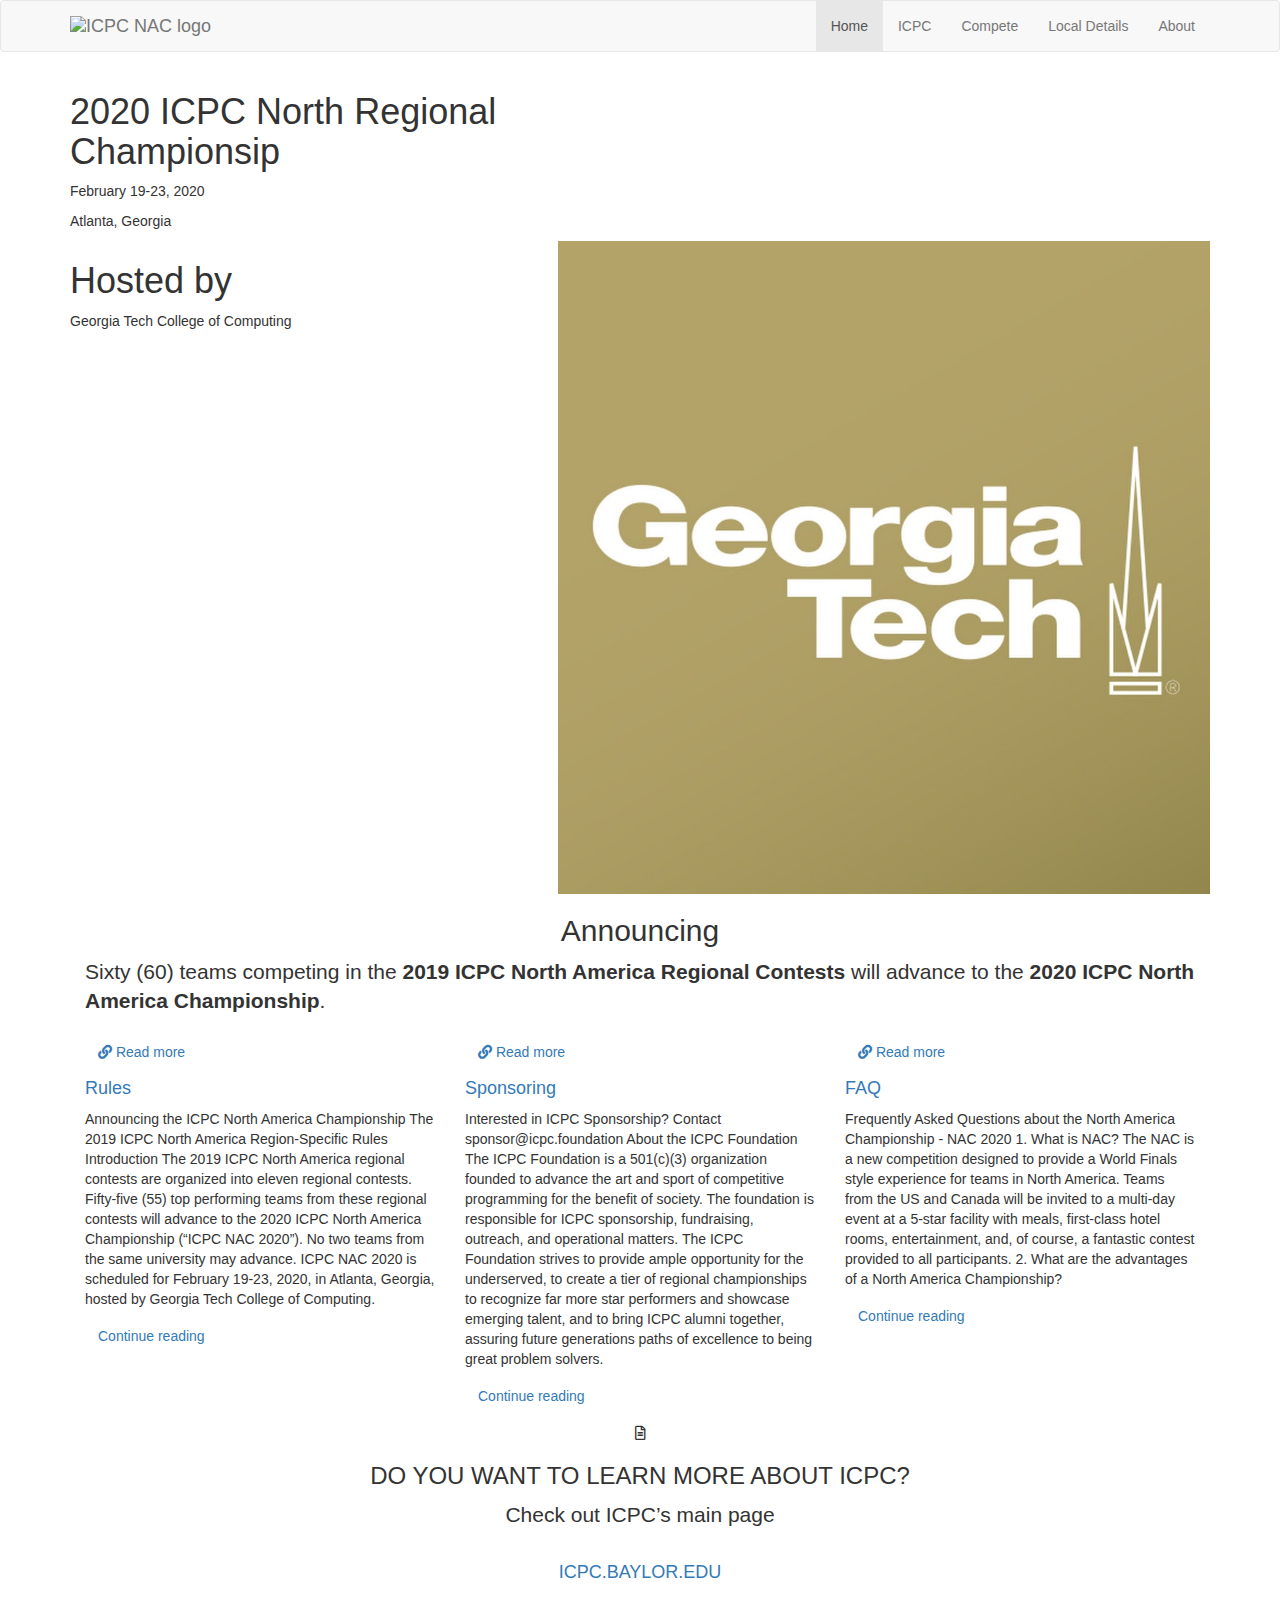
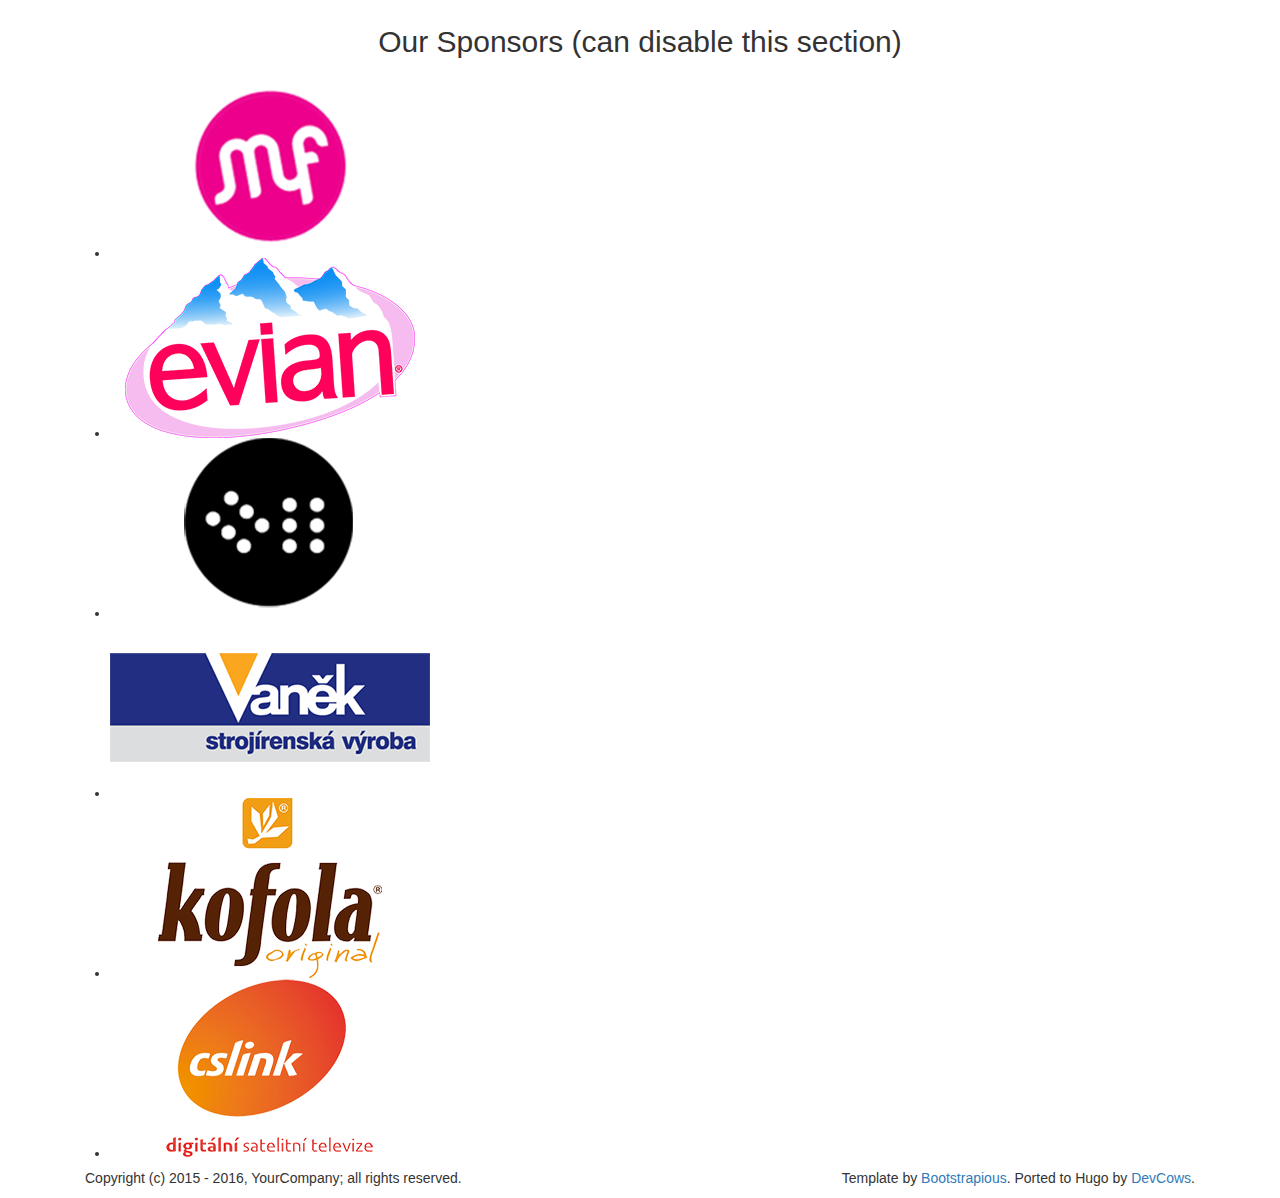
==== commit c2f09869: "Add files via upload" ====
--- a/index.html
+++ b/index.html
@@ -7,7 +7,7 @@
   <meta name="googlebot" content="index,follow,snippet,archive">
   <meta name="viewport" content="width=device-width, initial-scale=1">
   
-  <title>Universal</title>
+  <title>ICPC NAC</title>
   <meta name="author" content="DevCows" />
   
   
@@ -28,15 +28,15 @@
   <link rel="stylesheet" href="//maxcdn.bootstrapcdn.com/bootstrap/3.3.7/css/bootstrap.min.css" integrity="sha384-BVYiiSIFeK1dGmJRAkycuHAHRg32OmUcww7on3RYdg4Va+PmSTsz/K68vbdEjh4u" crossorigin="anonymous">
 
   
-  <link href="/css/animate.css" rel="stylesheet">
-
-  
-  
-    <link href="/css/style.default.css" rel="stylesheet" id="theme-stylesheet">
-  
-
-  
-  <link href="/css/custom.css" rel="stylesheet">
+  <link href="/universal/css/animate.css" rel="stylesheet">
+
+  
+  
+    <link href="/universal/css/style.default.css" rel="stylesheet" id="theme-stylesheet">
+  
+
+  
+  <link href="/universal/css/custom.css" rel="stylesheet">
 
   
   
@@ -47,15 +47,15 @@
   
 
   
-  <link rel="shortcut icon" href="/img/favicon.ico" type="image/x-icon" />
-  <link rel="apple-touch-icon" href="/img/apple-touch-icon.png" />
-
-  
-  <link href="/css/owl.carousel.css" rel="stylesheet">
-  <link href="/css/owl.theme.css" rel="stylesheet">
-
-  
-  <link rel="alternate" href="/index.xml" type="application/rss+xml" title="Universal">
+  <link rel="shortcut icon" href="/universal/img/favicon.ico" type="image/x-icon" />
+  <link rel="apple-touch-icon" href="/universal/img/apple-touch-icon.png" />
+
+  
+  <link href="/universal/css/owl.carousel.css" rel="stylesheet">
+  <link href="/universal/css/owl.theme.css" rel="stylesheet">
+
+  
+  <link rel="alternate" href="https://askarkuvan.github.io/index.xml" type="application/rss+xml" title="ICPC NAC">
 
   
   
@@ -65,12 +65,12 @@
   
   
   <meta property="og:locale" content="en_us">
-  <meta property="og:site_name" content="Universal">
-  <meta property="og:title" content="Universal">
+  <meta property="og:site_name" content="ICPC NAC">
+  <meta property="og:title" content="ICPC NAC">
   <meta property="og:type" content="website">
-  <meta property="og:url" content="/" />
+  <meta property="og:url" content="https://askarkuvan.github.io/universal/" />
   <meta property="og:description" content="Site template made by devcows using hugo">
-  <meta property="og:image" content="img/sharing-default.png">
+  <meta property="og:image" content="https://askarkuvan.github.io/universal/img/sharing-default.png">
   <meta property="og:image:type" content="image/png">
   
   
@@ -85,9 +85,9 @@
   
   <meta name="twitter:card" content="summary">
   <meta name="twitter:site" content="@GoHugoIO">
-  <meta name="twitter:title" content="Universal">
-  
-  <meta name="twitter:image" content="img/sharing-default.png">
+  <meta name="twitter:title" content="ICPC NAC">
+  
+  <meta name="twitter:image" content="https://askarkuvan.github.io/universal/img/sharing-default.png">
   
   <meta name="twitter:description" content="Site template made by devcows using hugo">
   
@@ -110,10 +110,10 @@
 
         <div class="container">
             <div class="navbar-header">
-                <a class="navbar-brand home" href="/">
-                    <img src="/img/icpc_logo_xxs.png" alt="Universal logo" class="hidden-xs hidden-sm">
-                    <img src="/img/icpc_logo_xs.png" alt="Universal logo" class="visible-xs visible-sm">
-                    <span class="sr-only">Universal - go to homepage</span>
+                <a class="navbar-brand home" href="/universal/">
+                    <img src="/universal/img/icpc_logo_xxs.png" alt="ICPC NAC logo" class="hidden-xs hidden-sm">
+                    <img src="/universal/img/icpc_logo_xs.png" alt="ICPC NAC logo" class="visible-xs visible-sm">
+                    <span class="sr-only">ICPC NAC - go to homepage</span>
                 </a>
                 <div class="navbar-buttons">
                     <button type="button" class="navbar-toggle btn-template-main" data-toggle="collapse" data-target="#navigation">
@@ -131,7 +131,7 @@
                   
                   <li class="dropdown active">
                     
-                    <a href="/">Home</a>
+                    <a href="/universal/">Home</a>
                     
                   </li>
                   
@@ -159,7 +159,7 @@
                   
                   <li class="dropdown">
                     
-                    <a href="/about/">About</a>
+                    <a href="/universal/about/">About</a>
                     
                   </li>
                   
@@ -272,26 +272,26 @@
                         <div class="top">
                             <div class="image" style="overflow:hidden">
                                 
-                                <img src="/img/winners.jpg" class="img-responsive" alt="" >
+                                <img src="/universal/img/winners.jpg" class="img-responsive" alt="" >
                                 
                             </div>
                             <div class="bg"></div>
                             <div class="text">
                                 <p class="buttons">
-                                    <a href="/blog/2019/10/19/rules/" class="btn btn-template-transparent-primary"><i class="fas fa-link"></i> Read more</a>
+                                    <a href="https://askarkuvan.github.io/universal/blog/2019/10/19/rules/" class="btn btn-template-transparent-primary"><i class="fas fa-link"></i> Read more</a>
                                 </p>
                             </div>
                         </div>
 
                         <div class="content">
-                            <h4><a href="/blog/2019/10/19/rules/">Rules</a></h4>
+                            <h4><a href="https://askarkuvan.github.io/universal/blog/2019/10/19/rules/">Rules</a></h4>
                             <p class="author-category">
                             
                             
                             </p>
                             <p class="intro">Announcing the ICPC North America Championship The 2019 ICPC North America Region-Specific Rules Introduction The 2019 ICPC North America regional contests are organized into eleven regional contests. Fifty-five (55) top performing teams from these regional contests will advance to the 2020 ICPC North America Championship (“ICPC NAC 2020”). No two teams from the same university may advance. ICPC NAC 2020 is scheduled for February 19-23, 2020, in Atlanta, Georgia, hosted by Georgia Tech College of Computing.</p>
                             <p class="read-more">
-                              <a href="/blog/2019/10/19/rules/" class="btn btn-template-main">Continue reading</a>
+                              <a href="https://askarkuvan.github.io/universal/blog/2019/10/19/rules/" class="btn btn-template-main">Continue reading</a>
                             </p>
                         </div>
                     </div>
@@ -304,26 +304,26 @@
                         <div class="top">
                             <div class="image" style="overflow:hidden">
                                 
-                                <img src="/img/logo0.png" class="img-responsive" alt="" >
+                                <img src="/universal/img/logo0.png" class="img-responsive" alt="" >
                                 
                             </div>
                             <div class="bg"></div>
                             <div class="text">
                                 <p class="buttons">
-                                    <a href="/blog/2019/10/18/sponsoring/" class="btn btn-template-transparent-primary"><i class="fas fa-link"></i> Read more</a>
+                                    <a href="https://askarkuvan.github.io/universal/blog/2019/10/18/sponsoring/" class="btn btn-template-transparent-primary"><i class="fas fa-link"></i> Read more</a>
                                 </p>
                             </div>
                         </div>
 
                         <div class="content">
-                            <h4><a href="/blog/2019/10/18/sponsoring/">Sponsoring</a></h4>
+                            <h4><a href="https://askarkuvan.github.io/universal/blog/2019/10/18/sponsoring/">Sponsoring</a></h4>
                             <p class="author-category">
                             
                             
                             </p>
                             <p class="intro">Interested in ICPC Sponsorship? Contact sponsor@icpc.foundation About the ICPC Foundation The ICPC Foundation is a 501(c)(3) organization founded to advance the art and sport of competitive programming for the benefit of society. The foundation is responsible for ICPC sponsorship, fundraising, outreach, and operational matters. The ICPC Foundation strives to provide ample opportunity for the underserved, to create a tier of regional championships to recognize far more star performers and showcase emerging talent, and to bring ICPC alumni together, assuring future generations paths of excellence to being great problem solvers.</p>
                             <p class="read-more">
-                              <a href="/blog/2019/10/18/sponsoring/" class="btn btn-template-main">Continue reading</a>
+                              <a href="https://askarkuvan.github.io/universal/blog/2019/10/18/sponsoring/" class="btn btn-template-main">Continue reading</a>
                             </p>
                         </div>
                     </div>
@@ -336,19 +336,19 @@
                         <div class="top">
                             <div class="image" style="overflow:hidden">
                                 
-                                <img src="/img/banners/banner-4.jpg" class="img-responsive" alt="" >
+                                <img src="/universal/img/banners/banner-4.jpg" class="img-responsive" alt="" >
                                 
                             </div>
                             <div class="bg"></div>
                             <div class="text">
                                 <p class="buttons">
-                                    <a href="/blog/2019/10/17/faq/" class="btn btn-template-transparent-primary"><i class="fas fa-link"></i> Read more</a>
+                                    <a href="https://askarkuvan.github.io/universal/blog/2019/10/17/faq/" class="btn btn-template-transparent-primary"><i class="fas fa-link"></i> Read more</a>
                                 </p>
                             </div>
                         </div>
 
                         <div class="content">
-                            <h4><a href="/blog/2019/10/17/faq/">FAQ</a></h4>
+                            <h4><a href="https://askarkuvan.github.io/universal/blog/2019/10/17/faq/">FAQ</a></h4>
                             <p class="author-category">
                             
                             
@@ -356,7 +356,7 @@
                             <p class="intro">Frequently Asked Questions about the North America Championship - NAC 2020 1. What is NAC? The NAC is a new competition designed to provide a World Finals style experience for teams in North America. Teams from the US and Canada will be invited to a multi-day event at a 5-star facility with meals, first-class hotel rooms, entertainment, and, of course, a fantastic contest provided to all participants.
 2. What are the advantages of a North America Championship?</p>
                             <p class="read-more">
-                              <a href="/blog/2019/10/17/faq/" class="btn btn-template-main">Continue reading</a>
+                              <a href="https://askarkuvan.github.io/universal/blog/2019/10/17/faq/" class="btn btn-template-main">Continue reading</a>
                             </p>
                         </div>
                     </div>
@@ -521,12 +521,12 @@
 
 <script src="//maps.googleapis.com/maps/api/js?key=AIzaSyCFhtWLJcE30xOAjcbSFi-0fnoVmQZPb1Y&v=3.exp"></script>
 
-<script src="/js/hpneo.gmaps.js"></script>
-<script src="/js/gmaps.init.js"></script>
-<script src="/js/front.js"></script>
-
-
-<script src="/js/owl.carousel.min.js"></script>
+<script src="/universal/js/hpneo.gmaps.js"></script>
+<script src="/universal/js/gmaps.init.js"></script>
+<script src="/universal/js/front.js"></script>
+
+
+<script src="/universal/js/owl.carousel.min.js"></script>
 
 
 
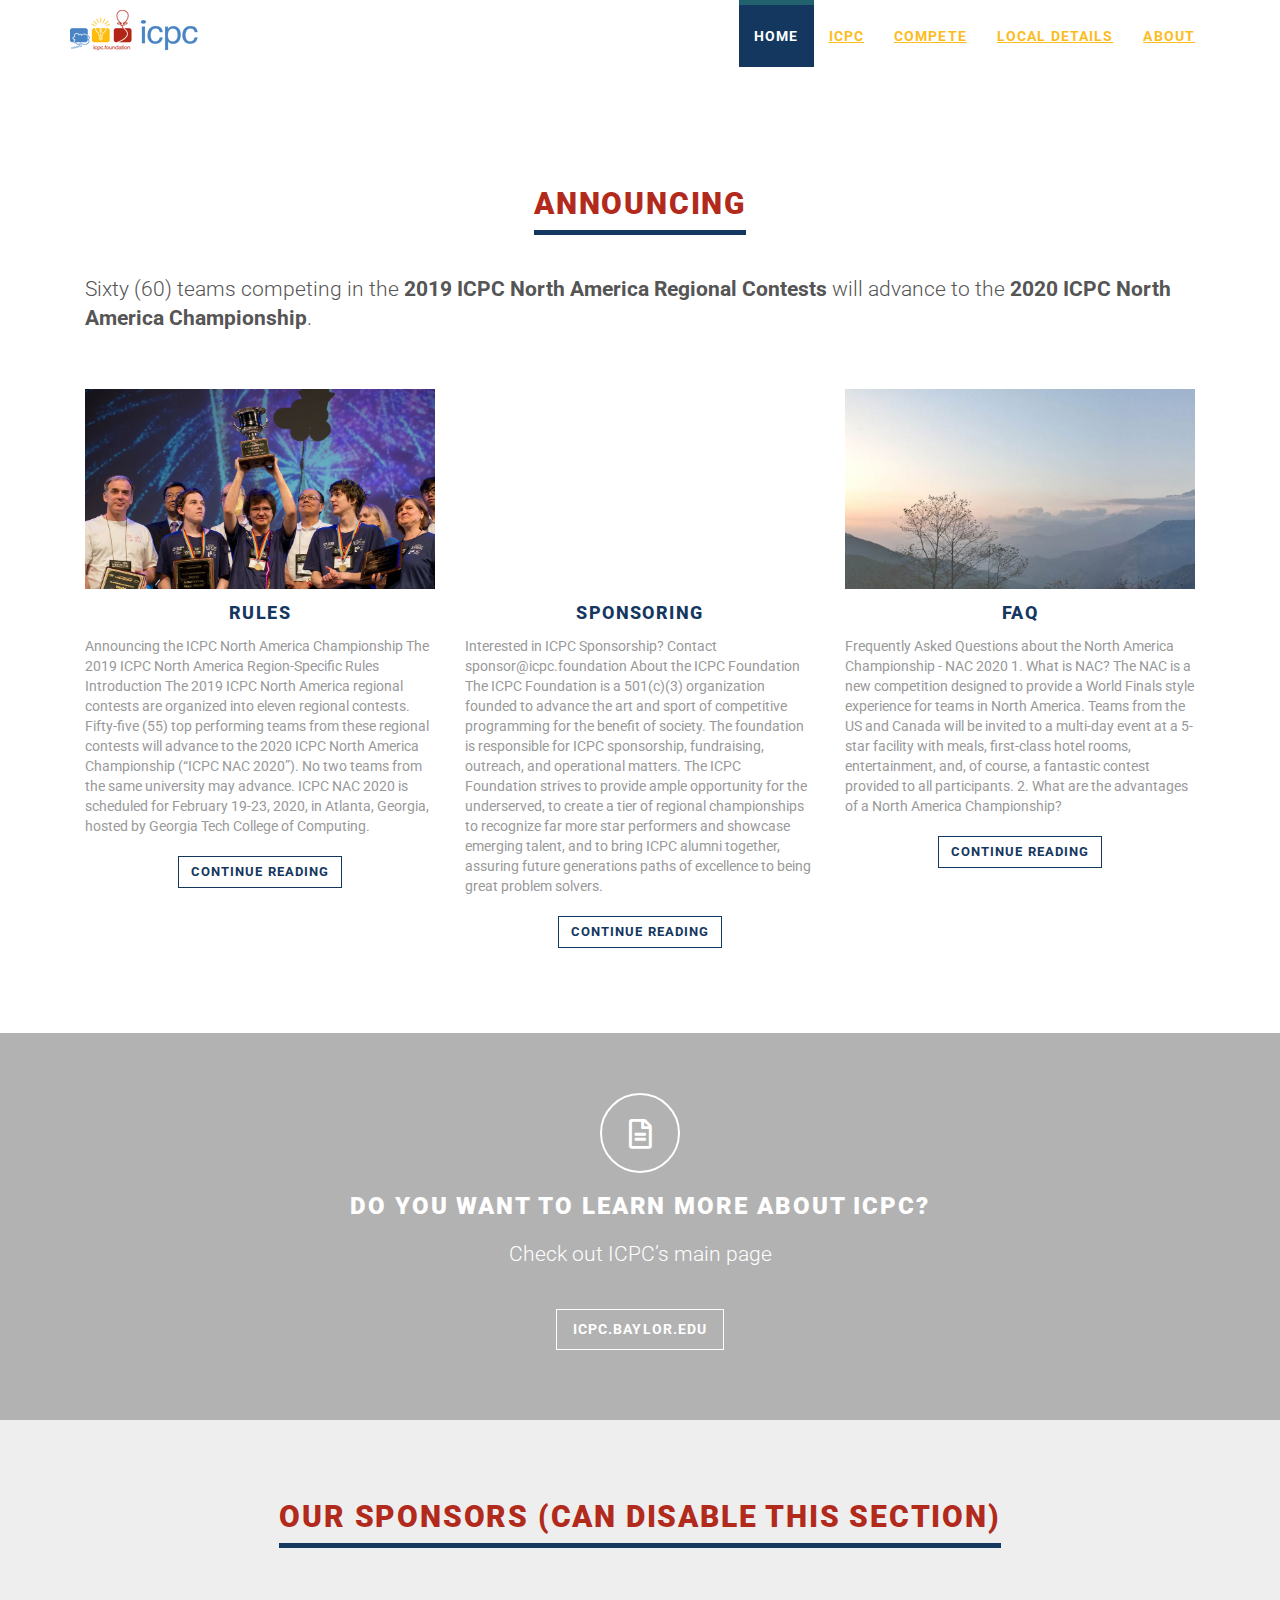
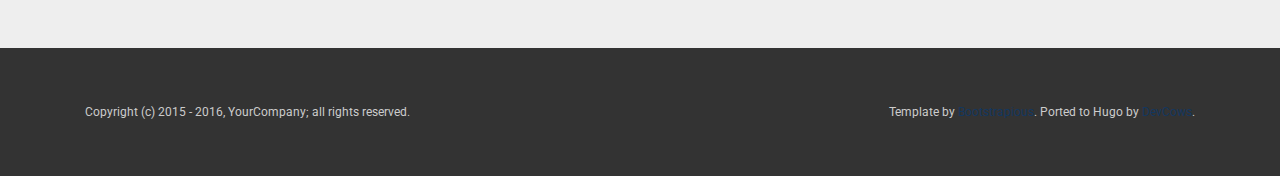
==== commit aad67210: "Add files via upload" ====
--- a/index.html
+++ b/index.html
@@ -7,7 +7,7 @@
   <meta name="googlebot" content="index,follow,snippet,archive">
   <meta name="viewport" content="width=device-width, initial-scale=1">
   
-  <title>ICPC NAC</title>
+  <title>Universal</title>
   <meta name="author" content="DevCows" />
   
   
@@ -28,15 +28,15 @@
   <link rel="stylesheet" href="//maxcdn.bootstrapcdn.com/bootstrap/3.3.7/css/bootstrap.min.css" integrity="sha384-BVYiiSIFeK1dGmJRAkycuHAHRg32OmUcww7on3RYdg4Va+PmSTsz/K68vbdEjh4u" crossorigin="anonymous">
 
   
-  <link href="/universal/css/animate.css" rel="stylesheet">
-
-  
-  
-    <link href="/universal/css/style.default.css" rel="stylesheet" id="theme-stylesheet">
-  
-
-  
-  <link href="/universal/css/custom.css" rel="stylesheet">
+  <link href="https://askarkuvan.github.io/universal/css/animate.css" rel="stylesheet">
+
+  
+  
+    <link href="https://askarkuvan.github.io/universal/css/style.default.css" rel="stylesheet" id="theme-stylesheet">
+  
+
+  
+  <link href="https://askarkuvan.github.io/universal/css/custom.css" rel="stylesheet">
 
   
   
@@ -47,15 +47,15 @@
   
 
   
-  <link rel="shortcut icon" href="/universal/img/favicon.ico" type="image/x-icon" />
-  <link rel="apple-touch-icon" href="/universal/img/apple-touch-icon.png" />
-
-  
-  <link href="/universal/css/owl.carousel.css" rel="stylesheet">
-  <link href="/universal/css/owl.theme.css" rel="stylesheet">
-
-  
-  <link rel="alternate" href="https://askarkuvan.github.io/index.xml" type="application/rss+xml" title="ICPC NAC">
+  <link rel="shortcut icon" href="https://askarkuvan.github.io/universal/img/favicon.ico" type="image/x-icon" />
+  <link rel="apple-touch-icon" href="https://askarkuvan.github.io/universal/img/apple-touch-icon.png" />
+
+  
+  <link href="https://askarkuvan.github.io/universal/css/owl.carousel.css" rel="stylesheet">
+  <link href="https://askarkuvan.github.io/universal/css/owl.theme.css" rel="stylesheet">
+
+  
+  <link rel="alternate" href="https://askarkuvan.github.io/index.xml" type="application/rss+xml" title="Universal">
 
   
   
@@ -65,8 +65,8 @@
   
   
   <meta property="og:locale" content="en_us">
-  <meta property="og:site_name" content="ICPC NAC">
-  <meta property="og:title" content="ICPC NAC">
+  <meta property="og:site_name" content="Universal">
+  <meta property="og:title" content="Universal">
   <meta property="og:type" content="website">
   <meta property="og:url" content="https://askarkuvan.github.io/universal/" />
   <meta property="og:description" content="Site template made by devcows using hugo">
@@ -85,7 +85,7 @@
   
   <meta name="twitter:card" content="summary">
   <meta name="twitter:site" content="@GoHugoIO">
-  <meta name="twitter:title" content="ICPC NAC">
+  <meta name="twitter:title" content="Universal">
   
   <meta name="twitter:image" content="https://askarkuvan.github.io/universal/img/sharing-default.png">
   
@@ -110,10 +110,10 @@
 
         <div class="container">
             <div class="navbar-header">
-                <a class="navbar-brand home" href="/universal/">
-                    <img src="/universal/img/icpc_logo_xxs.png" alt="ICPC NAC logo" class="hidden-xs hidden-sm">
-                    <img src="/universal/img/icpc_logo_xs.png" alt="ICPC NAC logo" class="visible-xs visible-sm">
-                    <span class="sr-only">ICPC NAC - go to homepage</span>
+                <a class="navbar-brand home" href="https://askarkuvan.github.io/">
+                    <img src="https://askarkuvan.github.io/universal/img/icpc_logo_xxs.png" alt="Universal logo" class="hidden-xs hidden-sm">
+                    <img src="https://askarkuvan.github.io/universal/img/icpc_logo_xs.png" alt="Universal logo" class="visible-xs visible-sm">
+                    <span class="sr-only">Universal - go to homepage</span>
                 </a>
                 <div class="navbar-buttons">
                     <button type="button" class="navbar-toggle btn-template-main" data-toggle="collapse" data-target="#navigation">
@@ -272,7 +272,7 @@
                         <div class="top">
                             <div class="image" style="overflow:hidden">
                                 
-                                <img src="/universal/img/winners.jpg" class="img-responsive" alt="" >
+                                <img src="https://askarkuvan.github.io/universal/img/winners.jpg" class="img-responsive" alt="" >
                                 
                             </div>
                             <div class="bg"></div>
@@ -304,7 +304,7 @@
                         <div class="top">
                             <div class="image" style="overflow:hidden">
                                 
-                                <img src="/universal/img/logo0.png" class="img-responsive" alt="" >
+                                <img src="https://askarkuvan.github.io/universal/img/logo0.png" class="img-responsive" alt="" >
                                 
                             </div>
                             <div class="bg"></div>
@@ -336,7 +336,7 @@
                         <div class="top">
                             <div class="image" style="overflow:hidden">
                                 
-                                <img src="/universal/img/banners/banner-4.jpg" class="img-responsive" alt="" >
+                                <img src="https://askarkuvan.github.io/universal/img/banners/banner-4.jpg" class="img-responsive" alt="" >
                                 
                             </div>
                             <div class="bg"></div>
@@ -521,12 +521,12 @@
 
 <script src="//maps.googleapis.com/maps/api/js?key=AIzaSyCFhtWLJcE30xOAjcbSFi-0fnoVmQZPb1Y&v=3.exp"></script>
 
-<script src="/universal/js/hpneo.gmaps.js"></script>
-<script src="/universal/js/gmaps.init.js"></script>
-<script src="/universal/js/front.js"></script>
-
-
-<script src="/universal/js/owl.carousel.min.js"></script>
+<script src="https://askarkuvan.github.io/universal/js/hpneo.gmaps.js"></script>
+<script src="https://askarkuvan.github.io/universal/js/gmaps.init.js"></script>
+<script src="https://askarkuvan.github.io/universal/js/front.js"></script>
+
+
+<script src="https://askarkuvan.github.io/universal/js/owl.carousel.min.js"></script>
 
 
 
